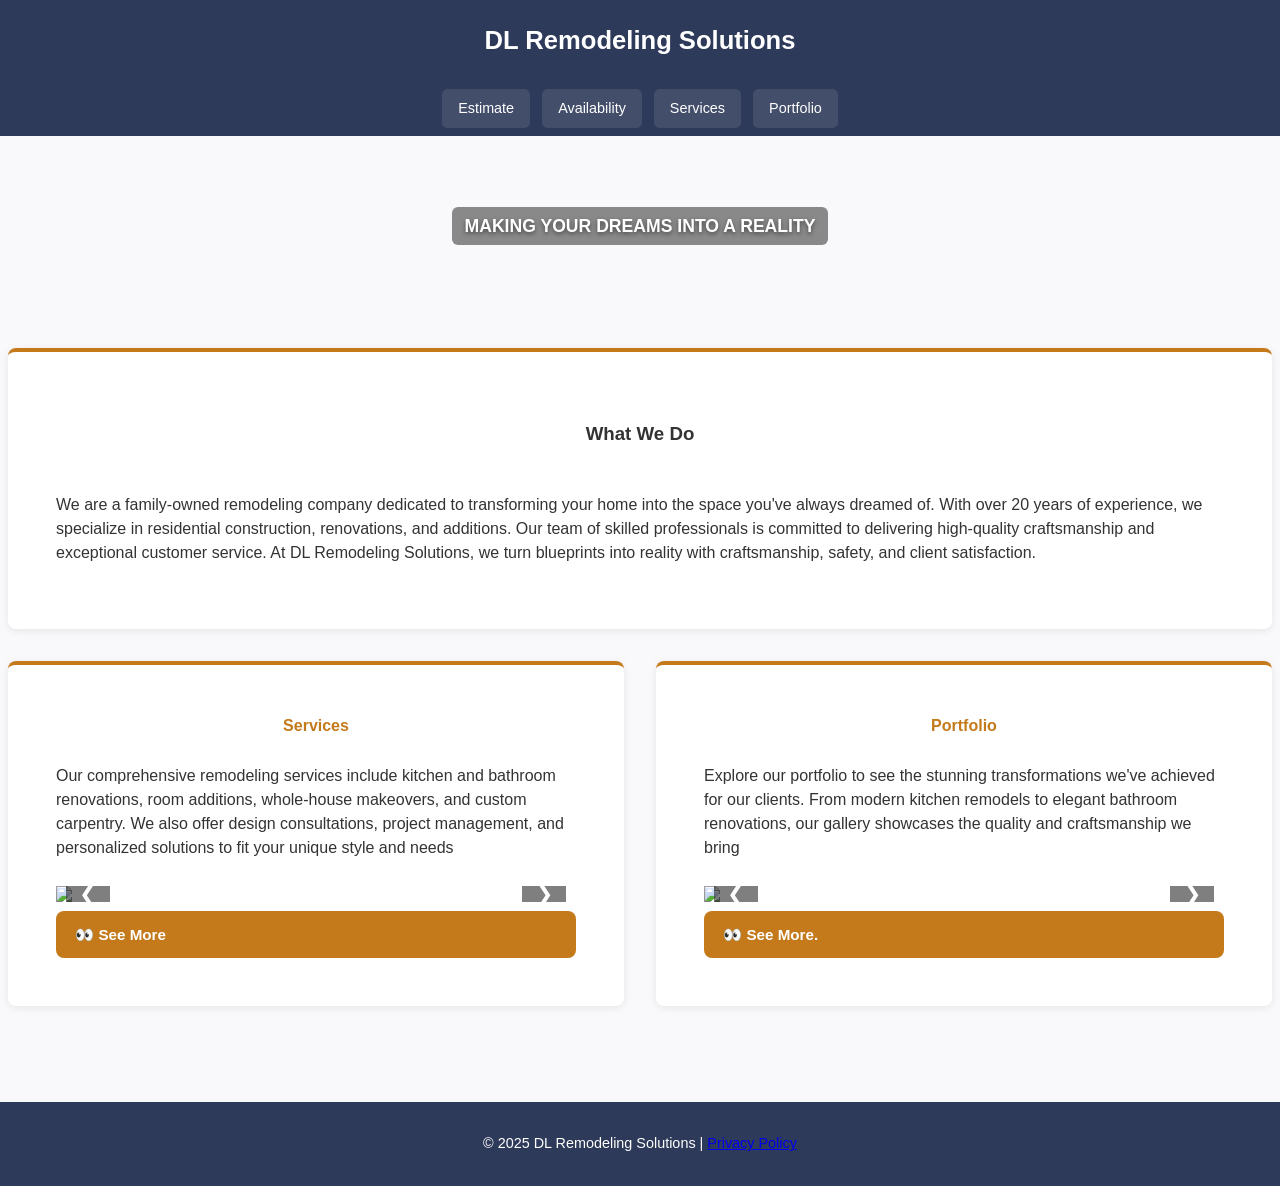
==== index.html @ 61c64d5d "Rename to lowercase index.html" ====
<!DOCTYPE html>
<html lang="en">

<head>
<meta charset="UTF-8">
<meta name="viewport" content="width=device-width, initial-scale=1.0">
<title>DL Remodeling Solutions</title>
<link rel="stylesheet" href="Stylesheet.css">
</head>
<div id="intro">
  <svg viewBox="0 0 200 200" class="house-svg">
    
    <!-- Blueprint lines -->
    <path class="line" d="M20 120 L100 50 L180 120" />
    <path class="line" d="M40 120 V170 H160 V120" />
    <rect class="line" x="80" y="140" width="40" height="30" />

    <!-- Filled house (hidden at first) -->
    <g class="house-fill">
      <polygon points="20,120 100,50 180,120" />
      <rect x="40" y="120" width="120" height="50" />
      <rect x="85" y="140" width="30" height="30" />
    </g>
    </svg>
  <h1 class="intro-text">DL Remodeling Solutions</h1>
  </svg>
</div>
<body>
<header>
<h1>DL Remodeling Solutions</h1>
</header>

<nav class="hero-nav">
<a href="Estimate.html">Estimate</a>
<a href="Availability.html">Availability</a>
<a href="Services.html">Services</a>
<a href="Portfolio.html">Portfolio</a>
<!--<a href="template 3.html">Template 3</a>
<a href="template 4.html">Template 4</a>
<a href="template 5.html">Template 5</a> -->
</nav>

<section class="hero">
<h2>MAKING YOUR DREAMS INTO A REALITY</h2>
</section>

<main>

<div class="whatwedo">

<article class="card">

<h3>What We Do</h3>

<p>
We are a family-owned remodeling company dedicated to transforming your home into the space you've always dreamed of.
With over 20 years of experience, we specialize in residential construction, renovations, and additions.
Our team of skilled professionals is committed to delivering high-quality craftsmanship and exceptional customer service.
At DL Remodeling Solutions, we turn blueprints into reality with craftsmanship, safety, and client satisfaction.
</p>

</article>

</div>

<div class="services" role="list">

<article class="card" role="listitem">

<h4>Services</h4>

<p>
Our comprehensive remodeling services include kitchen and bathroom renovations, room additions, whole-house makeovers, and custom carpentry.
We also offer design consultations, project management, and personalized solutions to fit your unique style and needs
</p>

<div class="slider">

<div class="slides">

<img src="https://i.etsystatic.com/8520095/r/il/9abeb6/943018642/il_1588xN.943018642_e6nv.jpg" class="slide">

<img src="https://i.pinimg.com/originals/f0/91/8f/f0918f37ec39e85400f1d2dc27b97a3e.png" class="slide">

<img src="https://i.pinimg.com/736x/af/eb/a3/afeba3a638cf271ce06d4eb5a8909ee6.jpg" class="slide">
</div>

<button class="prev">&#10094;</button>
<button class="next">&#10095;</button>

</div>
<a href="Services.html" class="SeeMore-btn">
👀 See More    
</a>
</article>

<!--<article class="card" role="listitem">
<h4>Contact Us</h4>
<p style="text-align:center">
<strong>Phone:</strong> (229) 317-2539
</p>

<p>
Have questions? We’d love to hear from you. 
Please fill out the form below with your name, contact information, and the best time and way to reach you. 
If you would like a free personal estimate, click the calculator below.
</p>

<form action="https://formsubmit.co/mybeautufulblackrose@gmail.com" method="POST">

<input type="text" name="name" placeholder="Your Name" required>

<input type="tel" name="phone" placeholder="Your Phone Number" required>

<textarea name="message" placeholder="Your Question" rows="4" required></textarea>

<button type="submit">Send Message</button>

</form>

<a href="Estimate.html" class="SeeMore-btn">
🧮 Free Estimate Calculator
</a>
</article>
<article class="card" role="listitem">

<h4>Locations We Serve</h4>

<ul>

<li>Moultrie</li>
<li>Tifton</li>
<li>Albany</li>
<li>Valdosta</li>
<li>Thomasville</li>
<li>Camilla</li>

</ul>

<h4>Main Location</h4>

<iframe
src="https://www.google.com/maps?q=Moultrie,Georgia&output=embed"
width="100%"
height="250"
style="border:0;border-radius:8px;"
loading="lazy">
</iframe>

<a href="https://www.google.com/maps/dir/?api=1&destination=Moultrie,Georgia" target="_blank" class="SeeMore-btn">
Get Directions
</a>
</article> -->
<article class="card" role="listitem">

<h4>Portfolio</h4>

<p>
Explore our portfolio to see the stunning transformations we've achieved for our clients.
From modern kitchen remodels to elegant bathroom renovations, our gallery showcases the quality and craftsmanship we bring
</p>

<div class="slider">

<div class="slides">

<img src="https://i.etsystatic.com/8520095/r/il/9abeb6/943018642/il_1588xN.943018642_e6nv.jpg" class="slide">

<img src="https://i.pinimg.com/originals/f0/91/8f/f0918f37ec39e85400f1d2dc27b97a3e.png" class="slide">

<img src="https://i.pinimg.com/736x/af/eb/a3/afeba3a638cf271ce06d4eb5a8909ee6.jpg" class="slide">

</div>

<button class="prev">&#10094;</button>
<button class="next">&#10095;</button>
</div>

<a href="Portfolio.html" class="SeeMore-btn">
👀 See More.
</a>

</article>

</div>

</main>


<footer>

<p>
© 2025 DL Remodeling Solutions | <a href="#">Privacy Policy</a>
</p>

</footer>

<script src="animations.js"></script>
</div>
</body>
</html>
---- Stylesheet.css ----
/* =============================== 
   ROOT VARIABLES (SITE COLORS + SETTINGS)
   =============================== */

/* :root = global variables you can reuse anywhere */
:root{
  --nav-bg:#2e3a59;        /* nav bar background */
  --header-bg:#2e3a59;     /* header + footer color */
  --accent:#c47a1b;        /* main highlight color (buttons, borders) */
  --page-bg:#f9f9fb;       /* page background */
  --text:#333;             /* default text color */
  --card-width:340px;      /* standard card size */
  --gap:1rem;              /* spacing between elements */
}


/* ===============================
   GLOBAL RESET / BASIC SETTINGS
   =============================== */

/* applies to EVERYTHING */
*{
  box-sizing:border-box; /* keeps padding inside width (VERY IMPORTANT) */
  transition: all 0.1s ease; /* smooth animations for hover, etc */
}


/* ===============================
   INTRO SCREEN (BLUEPRINT ANIMATION)
   =============================== */

/* full screen intro overlay */
#intro {
  position: fixed;   /* stays on screen */
  top: 0;
  left: 0;
  width: 100%;
  height: 100vh;     /* full screen height */
  background: #0d3b66; /* blueprint blue */
  display: flex;
  justify-content: center;
  align-items: center;
  z-index: 9999;     /* sits above EVERYTHING */
}

/* text that appears after house builds */
.intro-text {
  margin-top: 1rem;
  color: white;
  font-size: 1.8rem;
  font-weight: 700;
  letter-spacing: 2px;

  opacity: 0; /* hidden at first */
  transform: translateY(20px); /* starts slightly down */

  animation: textReveal 1s ease forwards;
  animation-delay: 1.0s; /* shows AFTER animation starts */
}

/* animation for text fade + slide up */
@keyframes textReveal {
  to {
    opacity: 1;
    transform: translateY(0);
  }
}

/* SVG house size */
.house-svg {
  width: 200px;
  height: 200px;
}

/* blueprint line drawing effect */
.line {
  fill: none;
  stroke: white;
  stroke-width: 2;

  /* trick to "draw" lines */
  stroke-dasharray: 400;
  stroke-dashoffset: 400;

  animation: draw 2s ease forwards;
}

/* line drawing animation */
@keyframes draw {
  to {
    stroke-dashoffset: 0; /* reveals the line */
  }
}

/* real house (hidden first) */
.house-fill {
  opacity: 0;
  fill: #f4a261; /* house color */

  animation: showHouse 1s ease forwards;
  animation-delay: 2s; /* appears AFTER lines finish */
}

/* show the house */
@keyframes showHouse {
  to {
    opacity: 1;
  }
}

/* fade out intro screen */
#intro.fade-out {
  animation: fadeOut 1s ease forwards;
  animation-delay: 3s;
}

/* fade animation */
@keyframes fadeOut {
  to {
    opacity: 0;
    visibility: hidden; /* removes it */
  }
}

/* allows scrolling AFTER intro finishes */
body.loaded {
  overflow: auto;
}


/* ===============================
   BODY (MAIN PAGE SETUP)
   =============================== */

body{
  margin:0; /* remove default spacing */
  font-family:'Segoe UI',sans-serif;
  background-color:var(--page-bg);
  color:var(--text);
  line-height:1.6;

  display:flex;
  flex-direction:column; /* stack everything vertically */
  min-height:100vh; /* full screen height */
}


/* ===============================
   HEADER (TOP TITLE BAR)
   =============================== */

header{
  background:var(--header-bg);
  color:white;
  text-align:center;
  padding:1.25rem 1rem;
}

header h1{
  margin:0;
  font-size:1.6rem;
}


/* ===============================
   NAVIGATION BAR (LINKS)
   =============================== */

.hero-nav{
  display:flex; /* puts links in a row */
  justify-content:center;
  gap:.75rem;
  padding: 0.5rem;
  background:var(--nav-bg);
}

/* nav links */
.hero-nav a{
  color:white;
  text-decoration:none;
  padding:.5rem 1rem;
  border-radius:.35rem;
  font-size:.9rem;

  background: rgba(255,255,255,0.1);
  transition: 0.3s;
}

/* hover effect */
.hero-nav a:hover{
  background:rgba(255,255,255,0.25);
}


/* ===============================
   HERO (BIG IMAGE BANNER)
   =============================== */

.hero{
  position:relative;

  /* background image */
  background:url("https://images.unsplash.com/photo-1565373671233-564ed7aeca45?auto=format&fit=crop&w=1400&q=60")
  center/cover no-repeat;

  height:180px;

  display:flex;
  justify-content:center;
  align-items:center;

  color:white;

  /* helps text readability */
  text-shadow:0 2px 4px rgba(0,0,0,.5);
}

/* overlay (currently invisible but useful later) */
.hero::before{
  content:"";
  position:absolute;
  inset:0;
  background:rgba(0,0,0,0);
}

/* hero text */
.hero h2{
  margin:0;
  padding:.3rem .8rem;
  background:rgba(0,0,0,.45);
  border-radius:6px;
  font-size:1.1rem;
  position:relative;
}


/* ===============================
   MAIN CONTENT AREA
   =============================== */

main{
  flex:1; /* fills space between header + footer */
  padding:2rem .5rem;
  max-width:1600px;
  margin:auto; /* center content */
}


/* ===============================
   SERVICES (CARD LAYOUT)
   =============================== */

.services{
  display:flex;
  justify-content:center;
  gap:2rem;
  margin-top:2rem;
  flex-wrap:wrap; /* wraps on smaller screens */
}


/* ===============================
   CARD (MAIN BOX COMPONENT)
   =============================== */

.card{
  background:white;
  border-radius:8px;
  border-top:4px solid var(--accent);

  box-shadow:0 2px 8px rgba(0,0,0,.08);
  padding:3rem;

  flex:1;
  min-width:268px;

  display:flex;
  flex-direction:column;
  gap:.6rem;

  transition:.25s;
}

/* hover lift effect */
.card:hover{
  transform:translateY(-5px);
  box-shadow:0 6px 18px rgba(0,0,0,.12);
}

.card p{
  line-height:1.5rem;
}

.card h3{
  text-align:center;
}

.card h4{
  margin:0;
  text-align:center;
  color:var(--accent);
}

/* inputs inside cards */
.card input,
.card textarea{
  width:100%;
}

.card textarea{
  resize:none;
}


/* ===============================
   BUTTON
   =============================== */

.SeeMore-btn{
  display:inline-block;
  margin-top:auto;

  padding:.7rem 1.2rem;
  background:var(--accent);
  color:white;

  text-decoration:none;
  border-radius:8px;

  font-weight:600;
  font-size:.95rem;
  transition:.3s;
}

/* hover animation */
.SeeMore-btn:hover{
  background:#a86514;
  transform:scale(1.05);
}


/* ===============================
   IMAGE SLIDER
   =============================== */

.slider{
  position:relative;
  overflow:hidden; /* hides extra images */
}

/* track that moves */
.slides{
  display:flex;
  transition:transform .5s ease;
  width:100%;
}

/* each image */
.slide{
  flex-shrink:0;
  width:100%;
  max-height:220px;
  object-fit:contain;
  margin:auto;
}


/* ===============================
   SLIDER BUTTONS
   =============================== */

.prev,
.next{
  position:absolute;
  top:50%;
  transform:translateY(-50%);

  background:rgba(0,0,0,.5);
  color:white;

  border:none;
  font-size:22px;
  padding:.4rem .8rem;

  cursor:pointer;
  border-radius:4px;
}

.prev{ left:10px; }
.next{ right:10px; }


/* ===============================
   FOOTER
   =============================== */

footer{
  background:var(--header-bg);
  color:white;
  text-align:center;

  padding:1rem;
  font-size:.9rem;
  margin-top:4rem;
}


/* ===============================
   MOBILE (RESPONSIVE DESIGN)
   =============================== */

@media (max-width:760px){

  /* stack cards instead of side-by-side */
  .services{
    flex-direction:column;
    align-items:center;
  }

  .card{
    width:90%;
  }

}


/* ===============================
   PROJECT / GALLERY
   =============================== */

/* project type layout */
.projectType{
  display:flex;
  justify-content:center;
  gap:2rem;
  margin-top:2rem;
  flex-wrap:wrap;
}

/* image grid */
.gallery{
  display:grid;
  grid-template-columns:repeat(2,1fr);
  gap:10px;
  margin-top:10px;
}

.gallery img{
  width:100%;
  border-radius:6px;
  height:150px;
  object-fit:cover;
}

/* slider container */
#projectGallery{
  margin-top:1rem;
  max-width:400px;
}

/* slider images */
#projectGallery .slide{
  width:100%;
  height:220px;
  object-fit:cover;
}
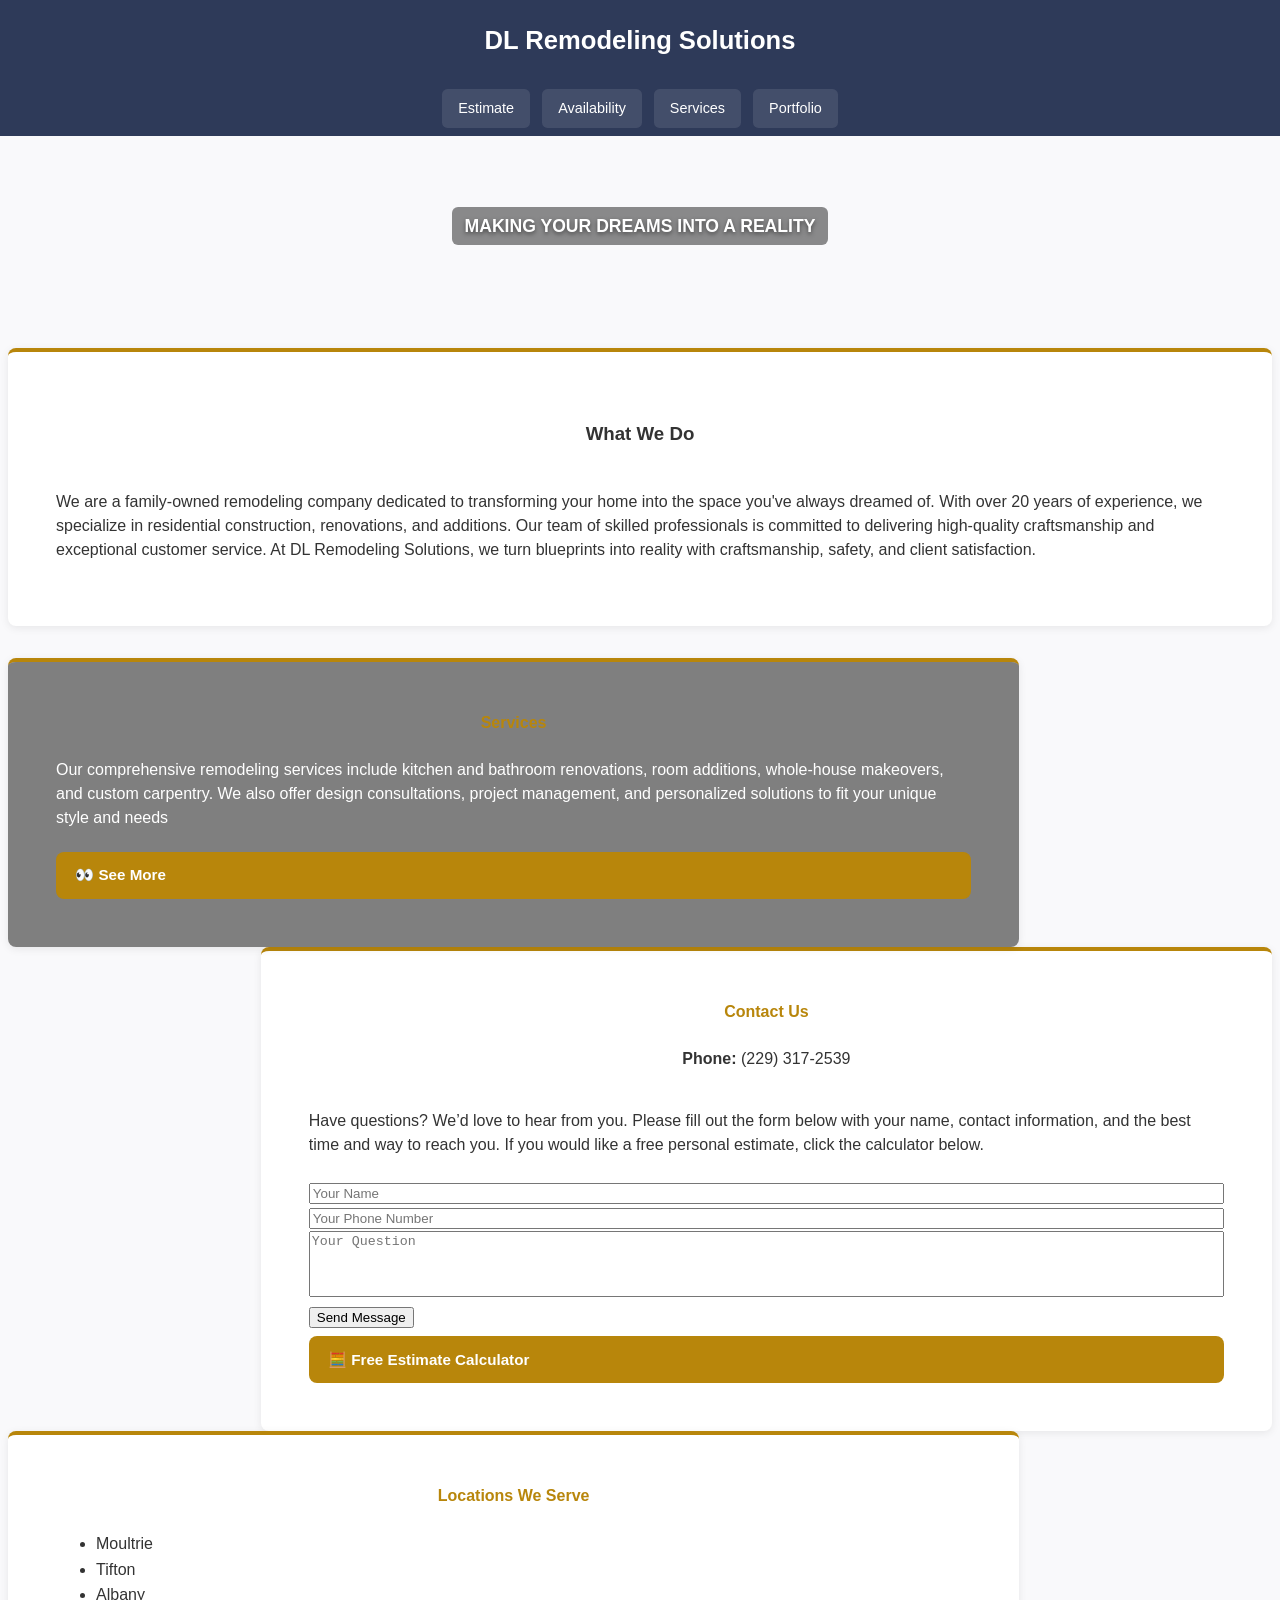
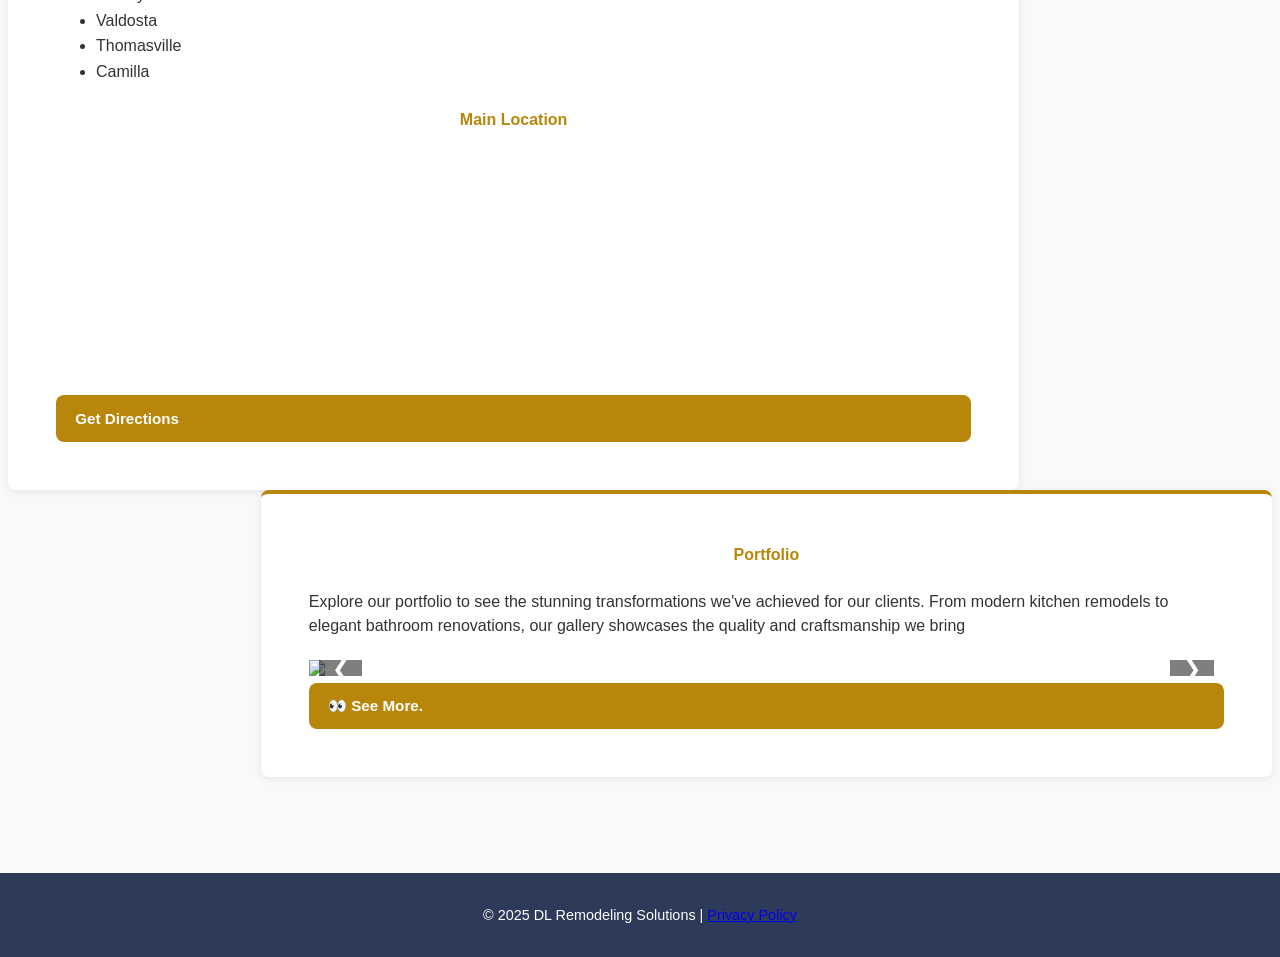
==== commit 0c0a9f9f: "homepage layout" ====
--- a/index.html
+++ b/index.html
@@ -7,15 +7,15 @@
 <title>DL Remodeling Solutions</title>
 <link rel="stylesheet" href="Stylesheet.css">
 </head>
-<div id="intro">
+<!--<div id="intro">
   <svg viewBox="0 0 200 200" class="house-svg">
     
-    <!-- Blueprint lines -->
+    <-- Blueprint lines --
     <path class="line" d="M20 120 L100 50 L180 120" />
     <path class="line" d="M40 120 V170 H160 V120" />
     <rect class="line" x="80" y="140" width="40" height="30" />
 
-    <!-- Filled house (hidden at first) -->
+    <-- Filled house (hidden at first) --
     <g class="house-fill">
       <polygon points="20,120 100,50 180,120" />
       <rect x="40" y="120" width="120" height="50" />
@@ -24,7 +24,7 @@
     </svg>
   <h1 class="intro-text">DL Remodeling Solutions</h1>
   </svg>
-</div>
+</div>-->
 <body>
 <header>
 <h1>DL Remodeling Solutions</h1>
@@ -43,102 +43,68 @@
 <section class="hero">
 <h2>MAKING YOUR DREAMS INTO A REALITY</h2>
 </section>
-
 <main>
-
 <div class="whatwedo">
-
 <article class="card">
-
 <h3>What We Do</h3>
-
 <p>
 We are a family-owned remodeling company dedicated to transforming your home into the space you've always dreamed of.
 With over 20 years of experience, we specialize in residential construction, renovations, and additions.
 Our team of skilled professionals is committed to delivering high-quality craftsmanship and exceptional customer service.
 At DL Remodeling Solutions, we turn blueprints into reality with craftsmanship, safety, and client satisfaction.
 </p>
-
 </article>
-
 </div>
 
 <div class="services" role="list">
-
-<article class="card" role="listitem">
-
+<article class="card services-card" role="listitem">
 <h4>Services</h4>
-
 <p>
 Our comprehensive remodeling services include kitchen and bathroom renovations, room additions, whole-house makeovers, and custom carpentry.
 We also offer design consultations, project management, and personalized solutions to fit your unique style and needs
 </p>
 
-<div class="slider">
-
-<div class="slides">
-
-<img src="https://i.etsystatic.com/8520095/r/il/9abeb6/943018642/il_1588xN.943018642_e6nv.jpg" class="slide">
-
-<img src="https://i.pinimg.com/originals/f0/91/8f/f0918f37ec39e85400f1d2dc27b97a3e.png" class="slide">
-
-<img src="https://i.pinimg.com/736x/af/eb/a3/afeba3a638cf271ce06d4eb5a8909ee6.jpg" class="slide">
-</div>
-
-<button class="prev">&#10094;</button>
-<button class="next">&#10095;</button>
-
-</div>
 <a href="Services.html" class="SeeMore-btn">
 👀 See More    
 </a>
 </article>
+</div>
 
-<!--<article class="card" role="listitem">
+<div class="contact" role="list">
+<article class="card contact-card" role="listitem">
 <h4>Contact Us</h4>
 <p style="text-align:center">
 <strong>Phone:</strong> (229) 317-2539
 </p>
-
 <p>
 Have questions? We’d love to hear from you. 
 Please fill out the form below with your name, contact information, and the best time and way to reach you. 
 If you would like a free personal estimate, click the calculator below.
 </p>
-
 <form action="https://formsubmit.co/mybeautufulblackrose@gmail.com" method="POST">
-
 <input type="text" name="name" placeholder="Your Name" required>
-
 <input type="tel" name="phone" placeholder="Your Phone Number" required>
-
 <textarea name="message" placeholder="Your Question" rows="4" required></textarea>
-
 <button type="submit">Send Message</button>
-
 </form>
-
 <a href="Estimate.html" class="SeeMore-btn">
 🧮 Free Estimate Calculator
 </a>
 </article>
-<article class="card" role="listitem">
+</div>
 
+<div class="location" role="list">
+<article class="card location-card" role="listitem">
 <h4>Locations We Serve</h4>
-
 <ul>
-
 <li>Moultrie</li>
 <li>Tifton</li>
 <li>Albany</li>
 <li>Valdosta</li>
 <li>Thomasville</li>
 <li>Camilla</li>
-
 </ul>
-
 <h4>Main Location</h4>
-
 <iframe
 src="https://www.google.com/maps?q=Moultrie,Georgia&output=embed"
 width="100%"
@@ -146,55 +112,40 @@
 style="border:0;border-radius:8px;"
 loading="lazy">
 </iframe>
-
 <a href="https://www.google.com/maps/dir/?api=1&destination=Moultrie,Georgia" target="_blank" class="SeeMore-btn">
 Get Directions
 </a>
-</article> -->
-<article class="card" role="listitem">
+</article>
+</div>
 
+<div class ="portfolio" role="list">
+<article class="card portfolio-card" role="listitem">
 <h4>Portfolio</h4>
-
 <p>
 Explore our portfolio to see the stunning transformations we've achieved for our clients.
 From modern kitchen remodels to elegant bathroom renovations, our gallery showcases the quality and craftsmanship we bring
 </p>
-
 <div class="slider">
-
 <div class="slides">
-
 <img src="https://i.etsystatic.com/8520095/r/il/9abeb6/943018642/il_1588xN.943018642_e6nv.jpg" class="slide">
-
 <img src="https://i.pinimg.com/originals/f0/91/8f/f0918f37ec39e85400f1d2dc27b97a3e.png" class="slide">
-
 <img src="https://i.pinimg.com/736x/af/eb/a3/afeba3a638cf271ce06d4eb5a8909ee6.jpg" class="slide">
-
 </div>
-
 <button class="prev">&#10094;</button>
 <button class="next">&#10095;</button>
 </div>
-
 <a href="Portfolio.html" class="SeeMore-btn">
 👀 See More.
 </a>
-
 </article>
-
 </div>
 
 </main>
-
-
 <footer>
-
 <p>
 © 2025 DL Remodeling Solutions | <a href="#">Privacy Policy</a>
 </p>
-
 </footer>
-
 <script src="animations.js"></script>
 </div>
 </body>
--- a/Stylesheet.css
+++ b/Stylesheet.css
@@ -6,7 +6,7 @@
 :root{
   --nav-bg:#2e3a59;        /* nav bar background */
   --header-bg:#2e3a59;     /* header + footer color */
-  --accent:#c47a1b;        /* main highlight color (buttons, borders) */
+  --accent: darkgoldenrod;        /* main highlight color (buttons, borders) */
   --page-bg:#f9f9fb;       /* page background */
   --text:#333;             /* default text color */
   --card-width:340px;      /* standard card size */
@@ -245,20 +245,101 @@
   margin:auto; /* center content */
 }
 
-
-/* ===============================
-   SERVICES (CARD LAYOUT)
+/* ===============================
+   (CARD LAYOUT)
    =============================== */
 
 .services{
   display:flex;
   justify-content:center;
+  flex-direction:column;
   gap:2rem;
   margin-top:2rem;
   flex-wrap:wrap; /* wraps on smaller screens */
 }
-
-
+.services-card{
+  position: relative;
+  color: white;
+  overflow: hidden;
+  align-self:flex-start; /* pushes it to the LEFT */
+  width:80%; /* takes most of the row */
+}
+
+/* background images layer */
+.services-card::before{
+  content:"";
+  position:absolute;
+  inset:0;
+
+  background-size:cover;
+  background-position:center;
+
+  animation: bgSlide 15s infinite;
+  z-index:0;
+}
+
+/* dark overlay */
+.services-card::after{
+  content:"";
+  position:absolute;
+  inset:0;
+  background:rgba(0,0,0,0.5);
+  z-index:1;
+}
+
+/* keep text above */
+.services-card *{
+  position:relative;
+  z-index:2;
+}
+
+@keyframes bgSlide{
+  0%{
+    background-image:url("https://i.etsystatic.com/8520095/r/il/9abeb6/943018642/il_1588xN.943018642_e6nv.jpg");
+  }
+  33%{
+    background-image:url("https://i.pinimg.com/originals/f0/91/8f/f0918f37ec39e85400f1d2dc27b97a3e.png");
+  }
+  66%{
+    background-image:url("https://i.pinimg.com/736x/af/eb/a3/afeba3a638cf271ce06d4eb5a8909ee6.jpg");
+  }
+  100%{
+    background-image:url("https://i.etsystatic.com/8520095/r/il/9abeb6/943018642/il_1588xN.943018642_e6nv.jpg");
+  }
+}
+.contact{
+  display:flex;
+  flex-direction:column;
+  gap: 1.5rem;
+  flex-wrap: wrap;
+}
+
+/* Contact card (right aligned) */
+.contact-card{
+  align-self:flex-end; /* pushes it to the RIGHT */
+  width:80%; /* same width for balance */
+}
+
+.location{
+  display:flex;
+  flex-direction:column;
+  gap:.5rem;
+  flex-wrap: wrap;
+}
+.location-card{
+  align-self:flex-start; /* left aligned */
+  width:80%;
+}
+.portfolio{
+  display:flex;
+  flex-direction:column;
+  gap:1rem;
+  flex-wrap: wrap;
+}
+.portfolio-card{
+  align-self:flex-end; /* right aligned */
+  width:80%;
+}
 /* ===============================
    CARD (MAIN BOX COMPONENT)
    =============================== */
@@ -267,17 +348,13 @@
   background:white;
   border-radius:8px;
   border-top:4px solid var(--accent);
-
   box-shadow:0 2px 8px rgba(0,0,0,.08);
   padding:3rem;
-
-  flex:1;
+  flex: 1; /* allows cards to grow equally */
   min-width:268px;
-
-  display:flex;
-  flex-direction:column;
-  gap:.6rem;
-
+  display:flex;
+  flex-direction: column;
+  gap:.4rem;
   transition:.25s;
 }
 
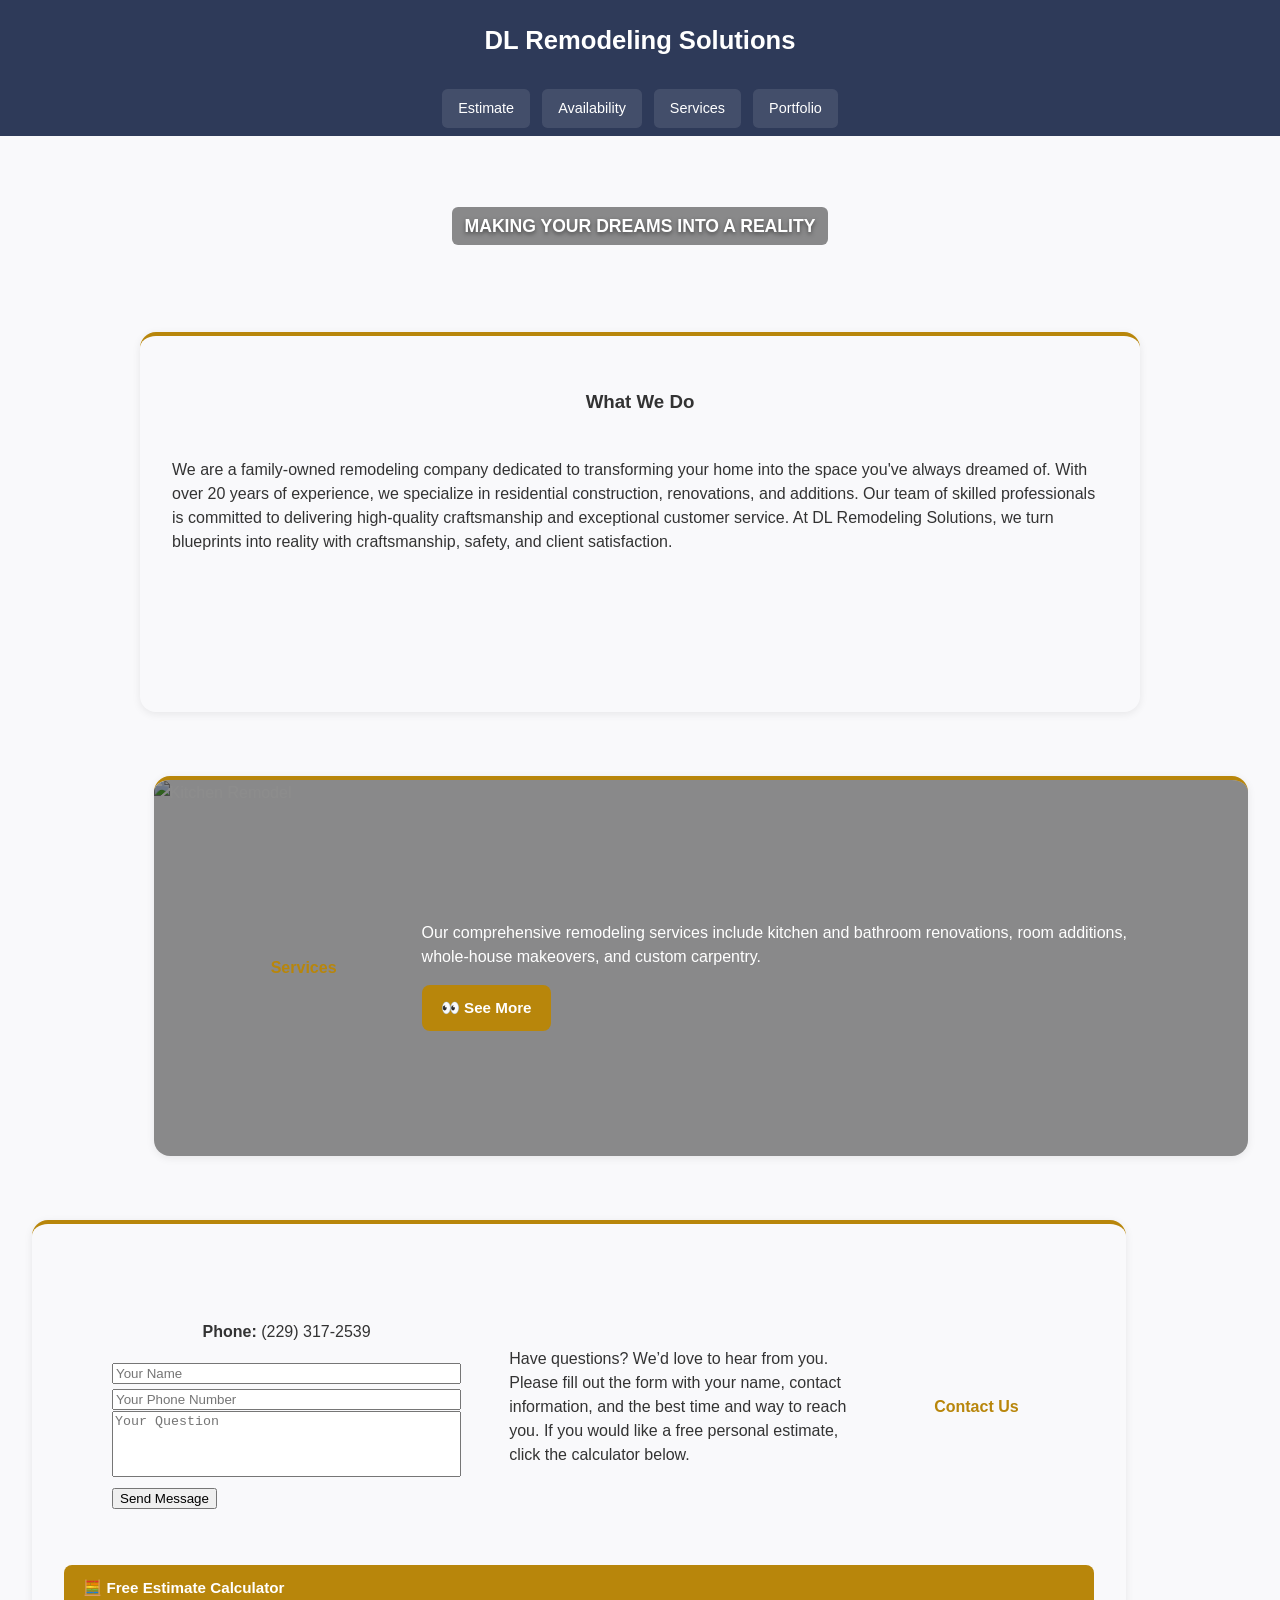
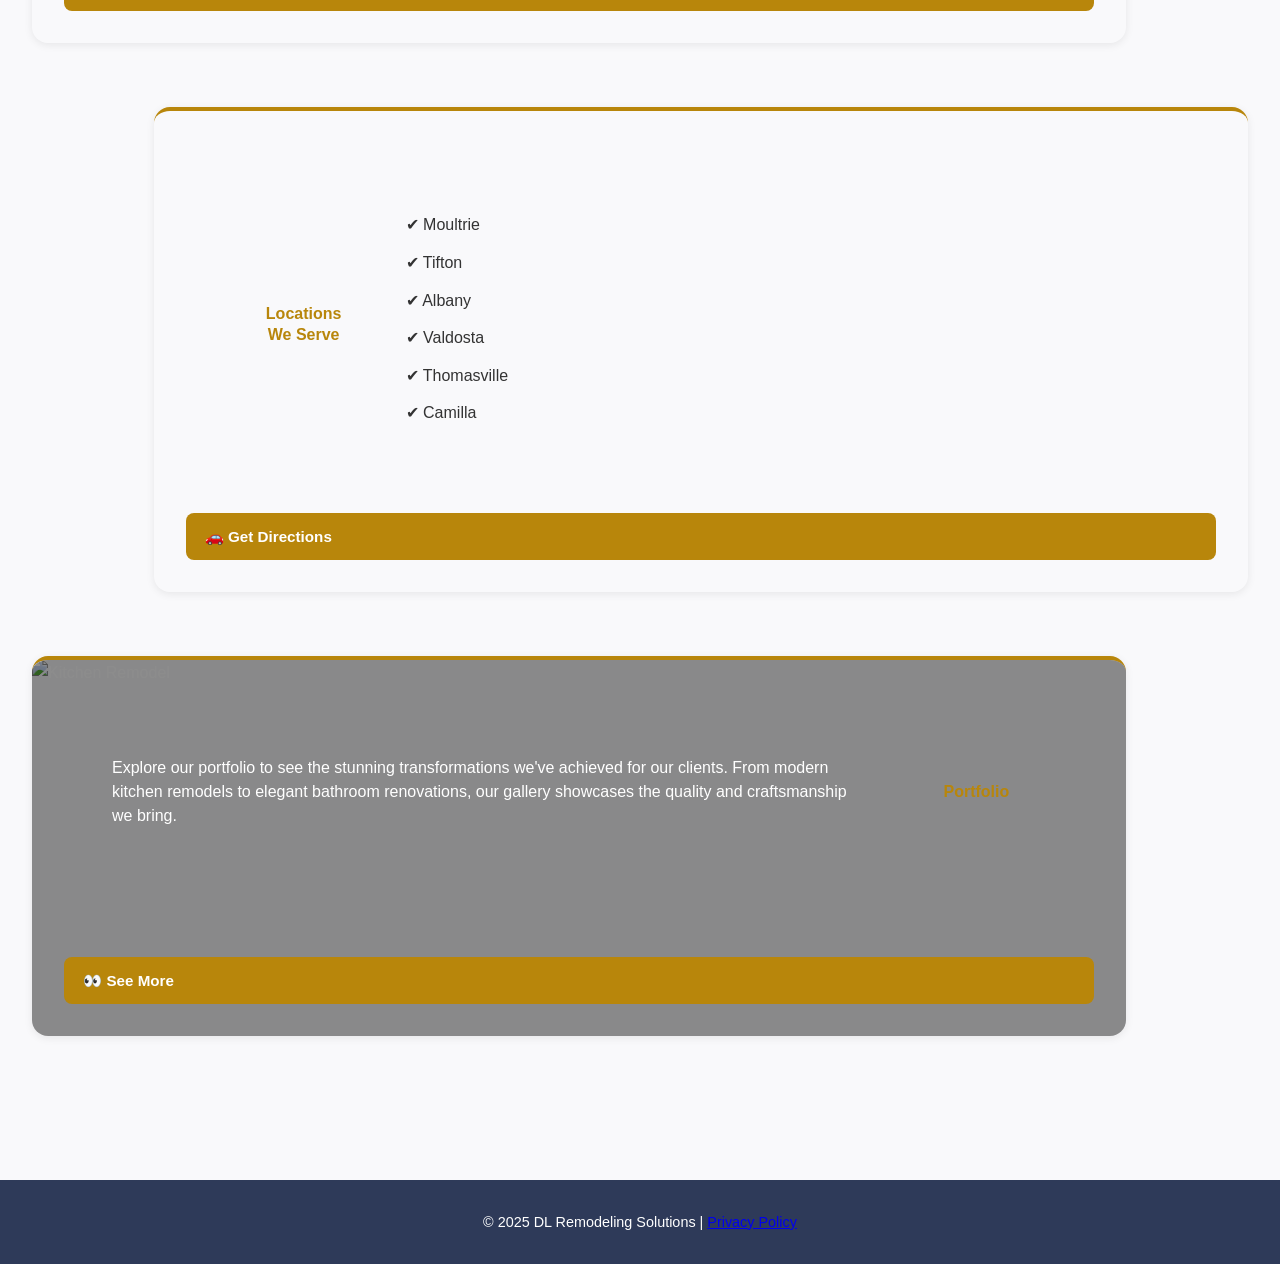
==== commit 502b9906: "design changes the slides and placemnet of cards" ====
--- a/index.html
+++ b/index.html
@@ -2,151 +2,177 @@
 <html lang="en">
 
 <head>
-<meta charset="UTF-8">
-<meta name="viewport" content="width=device-width, initial-scale=1.0">
-<title>DL Remodeling Solutions</title>
-<link rel="stylesheet" href="Stylesheet.css">
+  <meta charset="UTF-8">
+  <meta name="viewport" content="width=device-width, initial-scale=1.0">
+  <title>DL Remodeling Solutions</title>
+  <link rel="stylesheet" href="Stylesheet.css">
 </head>
-<!--<div id="intro">
+<div id="intro">
   <svg viewBox="0 0 200 200" class="house-svg">
-    
-    <-- Blueprint lines --
-    <path class="line" d="M20 120 L100 50 L180 120" />
+
+    <-- Blueprint lines -- <path class="line" d="M20 120 L100 50 L180 120" />
     <path class="line" d="M40 120 V170 H160 V120" />
     <rect class="line" x="80" y="140" width="40" height="30" />
 
-    <-- Filled house (hidden at first) --
     <g class="house-fill">
       <polygon points="20,120 100,50 180,120" />
       <rect x="40" y="120" width="120" height="50" />
       <rect x="85" y="140" width="30" height="30" />
     </g>
-    </svg>
+  </svg>
   <h1 class="intro-text">DL Remodeling Solutions</h1>
   </svg>
-</div>-->
+</div>
+
 <body>
-<header>
-<h1>DL Remodeling Solutions</h1>
-</header>
+  <header>
+    <h1>DL Remodeling Solutions</h1>
+  </header>
 
-<nav class="hero-nav">
-<a href="Estimate.html">Estimate</a>
-<a href="Availability.html">Availability</a>
-<a href="Services.html">Services</a>
-<a href="Portfolio.html">Portfolio</a>
-<!--<a href="template 3.html">Template 3</a>
+  <nav class="hero-nav">
+    <a href="Estimate.html">Estimate</a>
+    <a href="Availability.html">Availability</a>
+    <a href="Services.html">Services</a>
+    <a href="Portfolio.html">Portfolio</a>
+    <!--<a href="template 3.html">Template 3</a>
 <a href="template 4.html">Template 4</a>
 <a href="template 5.html">Template 5</a> -->
-</nav>
+  </nav>
 
-<section class="hero">
-<h2>MAKING YOUR DREAMS INTO A REALITY</h2>
-</section>
-<main>
-<div class="whatwedo">
-<article class="card">
-<h3>What We Do</h3>
-<p>
-We are a family-owned remodeling company dedicated to transforming your home into the space you've always dreamed of.
-With over 20 years of experience, we specialize in residential construction, renovations, and additions.
-Our team of skilled professionals is committed to delivering high-quality craftsmanship and exceptional customer service.
-At DL Remodeling Solutions, we turn blueprints into reality with craftsmanship, safety, and client satisfaction.
-</p>
-</article>
-</div>
+  <section class="hero">
+    <h2>MAKING YOUR DREAMS INTO A REALITY</h2>
+  </section>
+  <main>
+    <div class="whatwedo">
+      <article class="card">
+        <h3>What We Do</h3>
+        <p>
+          We are a family-owned remodeling company dedicated to transforming your home into the space you've always dreamed of.
+          With over 20 years of experience, we specialize in residential construction, renovations, and additions.
+          Our team of skilled professionals is committed to delivering high-quality craftsmanship and exceptional customer service.
+          At DL Remodeling Solutions, we turn blueprints into reality with craftsmanship, safety, and client satisfaction.
+        </p>
+      </article>
+    </div>
 
-<div class="services" role="list">
-<article class="card services-card" role="listitem">
-<h4>Services</h4>
-<p>
-Our comprehensive remodeling services include kitchen and bathroom renovations, room additions, whole-house makeovers, and custom carpentry.
-We also offer design consultations, project management, and personalized solutions to fit your unique style and needs
-</p>
+    <div class="services">
+      <article class="card services-card">
+        <div class="background-slideshow" data-speed="2000">
 
-<a href="Services.html" class="SeeMore-btn">
-👀 See More    
-</a>
-</article>
-</div>
+          <img class="bg-slide active" src="https://i.etsystatic.com/8520095/r/il/9abeb6/943018642/il_1588xN.943018642_e6nv.jpg" alt="Kitchen Remodel">
 
-<div class="contact" role="list">
-<article class="card contact-card" role="listitem">
-<h4>Contact Us</h4>
-<p style="text-align:center">
-<strong>Phone:</strong> (229) 317-2539
-</p>
-<p>
-Have questions? We’d love to hear from you. 
-Please fill out the form below with your name, contact information, and the best time and way to reach you. 
-If you would like a free personal estimate, click the calculator below.
-</p>
-<form action="https://formsubmit.co/mybeautufulblackrose@gmail.com" method="POST">
-<input type="text" name="name" placeholder="Your Name" required>
-<input type="tel" name="phone" placeholder="Your Phone Number" required>
-<textarea name="message" placeholder="Your Question" rows="4" required></textarea>
-<button type="submit">Send Message</button>
-</form>
-<a href="Estimate.html" class="SeeMore-btn">
-🧮 Free Estimate Calculator
-</a>
-</article>
-</div>
+          <img class="bg-slide" src="https://i.pinimg.com/originals/f0/91/8f/f0918f37ec39e85400f1d2dc27b97a3e.png" alt="Bathroom Remodel">
 
-<div class="location" role="list">
-<article class="card location-card" role="listitem">
-<h4>Locations We Serve</h4>
-<ul>
-<li>Moultrie</li>
-<li>Tifton</li>
-<li>Albany</li>
-<li>Valdosta</li>
-<li>Thomasville</li>
-<li>Camilla</li>
-</ul>
-<h4>Main Location</h4>
-<iframe
-src="https://www.google.com/maps?q=Moultrie,Georgia&output=embed"
-width="100%"
-height="250"
-style="border:0;border-radius:8px;"
-loading="lazy">
-</iframe>
-<a href="https://www.google.com/maps/dir/?api=1&destination=Moultrie,Georgia" target="_blank" class="SeeMore-btn">
-Get Directions
-</a>
-</article>
-</div>
+          <img class="bg-slide" src="https://i.pinimg.com/736x/af/eb/a3/afeba3a638cf271ce06d4eb5a8909ee6.jpg" alt="Home Addition">
+        </div>
 
-<div class ="portfolio" role="list">
-<article class="card portfolio-card" role="listitem">
-<h4>Portfolio</h4>
-<p>
-Explore our portfolio to see the stunning transformations we've achieved for our clients.
-From modern kitchen remodels to elegant bathroom renovations, our gallery showcases the quality and craftsmanship we bring
-</p>
-<div class="slider">
-<div class="slides">
-<img src="https://i.etsystatic.com/8520095/r/il/9abeb6/943018642/il_1588xN.943018642_e6nv.jpg" class="slide">
-<img src="https://i.pinimg.com/originals/f0/91/8f/f0918f37ec39e85400f1d2dc27b97a3e.png" class="slide">
-<img src="https://i.pinimg.com/736x/af/eb/a3/afeba3a638cf271ce06d4eb5a8909ee6.jpg" class="slide">
-</div>
-<button class="prev">&#10094;</button>
-<button class="next">&#10095;</button>
-</div>
-<a href="Portfolio.html" class="SeeMore-btn">
-👀 See More.
-</a>
-</article>
-</div>
+        <div class="services-content">
+          <h4 class="service-title">Services</h4>
+          <div class="services-paragraph">
+            <p>
+              Our comprehensive remodeling services include kitchen and bathroom
+              renovations, room additions, whole-house makeovers,
+              and custom carpentry.
+            </p>
+            <a href="Services.html" class="SeeMore-btn">
+              👀 See More
+            </a>
+          </div>
+        </div>
+      </article>
+    </div>
 
-</main>
-<footer>
-<p>
-© 2025 DL Remodeling Solutions | <a href="#">Privacy Policy</a>
-</p>
-</footer>
-<script src="animations.js"></script>
-</div>
+    <div class="contact">
+      <article class="card contact-card">
+        <div class="contact-content">
+          <div class="contact-form">
+            <p style="text-align:center">
+              <strong>Phone:</strong> (229) 317-2539
+            </p>
+            <form action="https://formsubmit.co/mybeautufulblackrose@gmail.com" method="POST">
+              <input type="text" name="name" placeholder="Your Name" required>
+              <input type="tel" name="phone" placeholder="Your Phone Number" required>
+              <textarea name="message" placeholder="Your Question" rows="4" required></textarea>
+              <button type="submit">Send Message</button>
+            </form>
+          </div>
+
+          <div class="services-paragraph">
+            <p>
+              Have questions? We’d love to hear from you.
+              Please fill out the form with your name, contact information, and the best time and way to reach you.
+              If you would like a free personal estimate, click the calculator below.
+            </p>
+          </div>
+
+          <h4 class="service-title">Contact Us</h4>
+        </div>
+        <a href="Estimate.html" class="SeeMore-btn">
+          🧮 Free Estimate Calculator
+        </a>
+      </article>
+    </div>
+
+    <div class="location">
+      <article class="card location-card">
+        <div class="location-content">
+          <h4 class="service-title">
+            Locations<br>We Serve
+          </h4>
+          <div class="city-list">
+            <ul>
+              <li>✔ Moultrie</li>
+              <li>✔ Tifton</li>
+              <li>✔ Albany</li>
+              <li>✔ Valdosta</li>
+              <li>✔ Thomasville</li>
+              <li>✔ Camilla</li>
+            </ul>
+          </div>
+          <div class="map-container">
+            <iframe src="https://www.google.com/maps?q=Moultrie,Georgia&output=embed" loading="lazy">
+            </iframe>
+          </div>
+
+        </div>
+        <a href="https://www.google.com/maps/dir/?api=1&destination=Moultrie,Georgia" class="SeeMore-btn">
+          🚗 Get Directions
+        </a>
+      </article>
+    </div>
+
+    <div class="portfolio">
+      <article class="card portfolio-card">
+        <div class="portfolio-content">
+          <div class="services-paragraph">
+            <p>
+              Explore our portfolio to see the stunning transformations
+              we've achieved for our clients.
+              From modern kitchen remodels to elegant bathroom renovations,
+              our gallery showcases the quality and craftsmanship we bring.
+            </p>
+          </div>
+          <h4 class="service-title">Portfolio</h4>
+        </div>
+        <a href="Portfolio.html" class="SeeMore-btn">
+          👀 See More
+        </a>
+        <div class="background-slideshow" data-speed="2000">
+          <img class="bg-slide active" src="https://i.etsystatic.com/8520095/r/il/9abeb6/943018642/il_1588xN.943018642_e6nv.jpg" alt="Kitchen Remodel">
+          <img class="bg-slide" src="https://i.pinimg.com/originals/f0/91/8f/f0918f37ec39e85400f1d2dc27b97a3e.png" alt="Bathroom Remodel">
+          <img class="bg-slide" src="https://i.pinimg.com/736x/af/eb/a3/afeba3a638cf271ce06d4eb5a8909ee6.jpg" alt="Home Addition">
+        </div>
+      </article>
+    </div>
+
+  </main>
+  <footer>
+    <p>
+      © 2025 DL Remodeling Solutions | <a href="#">Privacy Policy</a>
+    </p>
+  </footer>
+  <script src="animations.js"></script>
+  </div>
 </body>
+
 </html>
--- a/Stylesheet.css
+++ b/Stylesheet.css
@@ -3,27 +3,25 @@
    =============================== */
 
 /* :root = global variables you can reuse anywhere */
-:root{
-  --nav-bg:#2e3a59;        /* nav bar background */
-  --header-bg:#2e3a59;     /* header + footer color */
-  --accent: darkgoldenrod;        /* main highlight color (buttons, borders) */
-  --page-bg:#f9f9fb;       /* page background */
-  --text:#333;             /* default text color */
-  --card-width:340px;      /* standard card size */
-  --gap:1rem;              /* spacing between elements */
-}
-
+:root {
+  --nav-bg: #2e3a59; /* nav bar background */
+  --header-bg: #2e3a59; /* header + footer color */
+  --accent: darkgoldenrod; /* main highlight color (buttons, borders) */
+  --page-bg: #f9f9fb; /* page background */
+  --text: #333; /* default text color */
+  --card-width: 340px; /* standard card size */
+  --gap: 1rem; /* spacing between elements */
+}
 
 /* ===============================
    GLOBAL RESET / BASIC SETTINGS
    =============================== */
 
 /* applies to EVERYTHING */
-*{
-  box-sizing:border-box; /* keeps padding inside width (VERY IMPORTANT) */
+* {
+  box-sizing: border-box; /* keeps padding inside width (VERY IMPORTANT) */
   transition: all 0.1s ease; /* smooth animations for hover, etc */
 }
-
 
 /* ===============================
    INTRO SCREEN (BLUEPRINT ANIMATION)
@@ -31,16 +29,16 @@
 
 /* full screen intro overlay */
 #intro {
-  position: fixed;   /* stays on screen */
+  position: fixed; /* stays on screen */
   top: 0;
   left: 0;
   width: 100%;
-  height: 100vh;     /* full screen height */
+  height: 100vh; /* full screen height */
   background: #0d3b66; /* blueprint blue */
   display: flex;
   justify-content: center;
   align-items: center;
-  z-index: 9999;     /* sits above EVERYTHING */
+  z-index: 9999; /* sits above EVERYTHING */
 }
 
 /* text that appears after house builds */
@@ -55,7 +53,7 @@
   transform: translateY(20px); /* starts slightly down */
 
   animation: textReveal 1s ease forwards;
-  animation-delay: 1.0s; /* shows AFTER animation starts */
+  animation-delay: 1s; /* shows AFTER animation starts */
 }
 
 /* animation for text fade + slide up */
@@ -127,417 +125,547 @@
   overflow: auto;
 }
 
-
 /* ===============================
    BODY (MAIN PAGE SETUP)
    =============================== */
 
-body{
-  margin:0; /* remove default spacing */
-  font-family:'Segoe UI',sans-serif;
-  background-color:var(--page-bg);
-  color:var(--text);
-  line-height:1.6;
-
-  display:flex;
-  flex-direction:column; /* stack everything vertically */
-  min-height:100vh; /* full screen height */
-}
-
+body {
+  margin: 0; /* remove default spacing */
+  font-family: "Segoe UI", sans-serif;
+  background-color: var(--page-bg);
+  color: var(--text);
+  line-height: 1.6;
+
+  display: flex;
+  flex-direction: column; /* stack everything vertically */
+  min-height: 100vh; /* full screen height */
+}
 
 /* ===============================
    HEADER (TOP TITLE BAR)
    =============================== */
 
-header{
-  background:var(--header-bg);
-  color:white;
-  text-align:center;
-  padding:1.25rem 1rem;
-}
-
-header h1{
-  margin:0;
-  font-size:1.6rem;
-}
-
+header {
+  background: var(--header-bg);
+  color: white;
+  text-align: center;
+  padding: 1.25rem 1rem;
+}
+
+header h1 {
+  margin: 0;
+  font-size: 1.6rem;
+}
 
 /* ===============================
    NAVIGATION BAR (LINKS)
    =============================== */
 
-.hero-nav{
-  display:flex; /* puts links in a row */
-  justify-content:center;
-  gap:.75rem;
+.hero-nav {
+  display: flex; /* puts links in a row */
+  justify-content: center;
+  gap: 0.75rem;
   padding: 0.5rem;
-  background:var(--nav-bg);
+  background: var(--nav-bg);
 }
 
 /* nav links */
-.hero-nav a{
-  color:white;
-  text-decoration:none;
-  padding:.5rem 1rem;
-  border-radius:.35rem;
-  font-size:.9rem;
-
-  background: rgba(255,255,255,0.1);
+.hero-nav a {
+  color: white;
+  text-decoration: none;
+  padding: 0.5rem 1rem;
+  border-radius: 0.35rem;
+  font-size: 0.9rem;
+
+  background: rgba(255, 255, 255, 0.1);
   transition: 0.3s;
 }
 
 /* hover effect */
-.hero-nav a:hover{
-  background:rgba(255,255,255,0.25);
-}
-
+.hero-nav a:hover {
+  background: rgba(255, 255, 255, 0.25);
+}
 
 /* ===============================
    HERO (BIG IMAGE BANNER)
    =============================== */
 
-.hero{
-  position:relative;
+.hero {
+  position: relative;
 
   /* background image */
-  background:url("https://images.unsplash.com/photo-1565373671233-564ed7aeca45?auto=format&fit=crop&w=1400&q=60")
-  center/cover no-repeat;
-
-  height:180px;
-
-  display:flex;
-  justify-content:center;
-  align-items:center;
-
-  color:white;
+  background: url("https://images.unsplash.com/photo-1565373671233-564ed7aeca45?auto=format&fit=crop&w=1400&q=60")
+    center/cover no-repeat;
+
+  height: 180px;
+
+  display: flex;
+  justify-content: center;
+  align-items: center;
+
+  color: white;
 
   /* helps text readability */
-  text-shadow:0 2px 4px rgba(0,0,0,.5);
+  text-shadow: 0 2px 4px rgba(0, 0, 0, 0.5);
 }
 
 /* overlay (currently invisible but useful later) */
-.hero::before{
-  content:"";
-  position:absolute;
-  inset:0;
-  background:rgba(0,0,0,0);
+.hero::before {
+  content: "";
+  position: absolute;
+  inset: 0;
+  background: rgba(0, 0, 0, 0);
 }
 
 /* hero text */
-.hero h2{
-  margin:0;
-  padding:.3rem .8rem;
-  background:rgba(0,0,0,.45);
-  border-radius:6px;
-  font-size:1.1rem;
-  position:relative;
-}
-
+.hero h2 {
+  margin: 0;
+  padding: 0.3rem 0.8rem;
+  background: rgba(0, 0, 0, 0.45);
+  border-radius: 6px;
+  font-size: 1.1rem;
+  position: relative;
+}
 
 /* ===============================
    MAIN CONTENT AREA
    =============================== */
 
-main{
-  flex:1; /* fills space between header + footer */
-  padding:2rem .5rem;
-  max-width:1600px;
-  margin:auto; /* center content */
+main {
+  flex: 1; /* fills space between header + footer */
+  padding: 1rem 2rem;
+  max-width: 1600px;
+  margin: auto; /* center content */
 }
 
 /* ===============================
    (CARD LAYOUT)
    =============================== */
-
-.services{
-  display:flex;
-  justify-content:center;
-  flex-direction:column;
-  gap:2rem;
-  margin-top:2rem;
-  flex-wrap:wrap; /* wraps on smaller screens */
-}
-.services-card{
-  position: relative;
-  color: white;
+.whatwedo {
+  display: flex;
+  justify-content: center;
+  margin-bottom: 2rem;
+}
+
+.whatwedo .card {
+  max-width: 1000px;
+}
+
+.services {
+  /* Makes the paragraph and card sit next to each other */
+  display: flex;
+
+  /* Pushes everything toward the right side */
+  justify-content: flex-end;
+
+  /* Space between the paragraph and the card */
+  gap: 2rem;
+
+  /* Space above this section */
+  margin-top: 2rem;
+
+  /* Allows the layout to wrap on smaller screens */
+  flex-wrap: wrap;
+}
+
+/* The services card needs position:relative because the
+   animated background (::before) is positioned absolutely.
+   Without this, the background would be positioned relative
+   to the page instead of the card. */
+
+.services-card {
+  position: relative;
+
+  /* Makes text readable over the dark overlay */
+  color: white;
+
+  /* Keeps the slideshow inside the card */
   overflow: hidden;
-  align-self:flex-start; /* pushes it to the LEFT */
-  width:80%; /* takes most of the row */
-}
-
-/* background images layer */
-.services-card::before{
-  content:"";
-  position:absolute;
-  inset:0;
-
-  background-size:cover;
-  background-position:center;
-
-  animation: bgSlide 15s infinite;
-  z-index:0;
-}
-
-/* dark overlay */
-.services-card::after{
-  content:"";
-  position:absolute;
-  inset:0;
-  background:rgba(0,0,0,0.5);
-  z-index:1;
-}
-
-/* keep text above */
-.services-card *{
-  position:relative;
-  z-index:2;
-}
-
-@keyframes bgSlide{
-  0%{
-    background-image:url("https://i.etsystatic.com/8520095/r/il/9abeb6/943018642/il_1588xN.943018642_e6nv.jpg");
-  }
-  33%{
-    background-image:url("https://i.pinimg.com/originals/f0/91/8f/f0918f37ec39e85400f1d2dc27b97a3e.png");
-  }
-  66%{
-    background-image:url("https://i.pinimg.com/736x/af/eb/a3/afeba3a638cf271ce06d4eb5a8909ee6.jpg");
-  }
-  100%{
-    background-image:url("https://i.etsystatic.com/8520095/r/il/9abeb6/943018642/il_1588xN.943018642_e6nv.jpg");
-  }
-}
-.contact{
-  display:flex;
-  flex-direction:column;
+
+  /* Pushes the card to the right */
+  margin-left: auto;
+}
+
+/* Allows the paragraph to grow and fill available space */
+.services-paragraph {
+  flex: 1;
+}
+.service-title {
+  width: 140px;
+  text-align: center;
+  line-height: 1.3;
+
+  /* This centers the text beside the town list */
+  align-self: center;
+}
+.services-content {
+  display: flex;
+  align-items: center;
+  justify-content: space-between;
+  gap: 3rem;
+  height: 100%;
+}
+.services-card * {
+  position: relative;
+  z-index: 2;
+}
+.contact {
+  display: flex;
   gap: 1.5rem;
   flex-wrap: wrap;
 }
 
-/* Contact card (right aligned) */
-.contact-card{
-  align-self:flex-end; /* pushes it to the RIGHT */
-  width:80%; /* same width for balance */
-}
-
-.location{
-  display:flex;
-  flex-direction:column;
-  gap:.5rem;
+.contact-card {
+  margin-right: auto;
+}
+
+.contact-content {
+  display: flex;
+  align-items: center;
+  gap: 3rem;
+}
+
+.contact-form {
+  flex: 1;
+}
+
+.location {
+  display: flex;
+  justify-content: flex-end;
+  margin-bottom: 4rem;
+}
+.location-card {
+  width: 80%;
+  max-width: 1100px;
+}
+.location-content {
+  display: flex;
+  align-items: center;
+  gap: 2rem;
+}
+.city-list {
+  flex: 1;
+}
+.city-list ul {
+  list-style: none;
+  padding: 0;
+  margin: 0;
+}
+.city-list li {
+  margin-bottom: 12px;
+}
+.map-container {
+  flex: 2;
+}
+.map-container iframe {
+  width: 100%;
+  height: 260px;
+  border: none;
+  border-radius: 12px;
+}
+
+.portfolio {
+  display: flex;
+  justify-content: flex-start;
+  gap: 2rem;
+  margin-top: 2rem;
   flex-wrap: wrap;
 }
-.location-card{
-  align-self:flex-start; /* left aligned */
-  width:80%;
-}
-.portfolio{
-  display:flex;
-  flex-direction:column;
-  gap:1rem;
-  flex-wrap: wrap;
-}
-.portfolio-card{
-  align-self:flex-end; /* right aligned */
-  width:80%;
+
+.portfolio-content {
+  position: relative;
+  z-index: 2;
+
+  display: flex;
+  align-items: center;
+  justify-content: space-between;
+  gap: 3rem;
+
+  padding: 2rem;
+}
+.portfolio-card {
+  position: relative;
+  color: white;
+  overflow: hidden;
+}
+
+.whatwedo,
+.services,
+.contact,
+.portfolio {
+  margin-bottom: 4rem;
 }
 /* ===============================
    CARD (MAIN BOX COMPONENT)
    =============================== */
-
-.card{
-  background:white;
-  border-radius:8px;
-  border-top:4px solid var(--accent);
-  box-shadow:0 2px 8px rgba(0,0,0,.08);
-  padding:3rem;
-  flex: 1; /* allows cards to grow equally */
-  min-width:268px;
-  display:flex;
+/* ===============================
+   UNIVERSAL BACKGROUND SLIDESHOW
+   Works for EVERY card
+   =============================== */
+.background-slideshow {
+  position: absolute;
+  inset: 0;
+  overflow: hidden;
+  z-index: 0;
+}
+/* Every slideshow image fills the card */
+.bg-slide {
+  position: absolute;
+  inset: 0;
+  width: 100%;
+  height: 100%;
+  object-fit: cover;
+  opacity: 0;
+  transition: opacity 1.8s ease-in-out;
+  transform: scale(1);
+}
+/* Only one image is visible */
+.bg-slide.active {
+  opacity: 1;
+  animation: zoom 8s linear;
+}
+.services-card::after,
+.portfolio-card::after {
+  content: "";
+  position: absolute;
+  inset: 0;
+
+  background: rgba(0, 0, 0, 0.45);
+
+  z-index: 1;
+}
+/* ===============================
+   BACKGROUND STAYS BEHIND CONTENT
+   =============================== */
+
+.background-slideshow {
+  position: absolute;
+  inset: 0;
+  z-index: 0;
+}
+
+.services-content,
+.portfolio-content {
+  position: relative;
+  z-index: 2;
+}
+/* Slow zoom */
+@keyframes zoom {
+  from {
+    transform: scale(1);
+  }
+  to {
+    transform: scale(1.08);
+  }
+}
+.services-card,
+.contact-card,
+.location-card,
+.portfolio-card {
+  background: transparent;
+  padding: 0;
+}
+.services-content,
+.contact-content,
+.location-content,
+.portfolio-content {
+  padding: 3rem;
+}
+.card {
+  border-radius: 16px;
+  border-top: 4px solid var(--accent);
+  box-shadow: 0 2px 8px rgba(0, 0, 0, 0.08);
+
+  width: 90%;
+  max-width: 1400px;
+  min-height: 380px;
+  padding: 2rem;
+
+  display: flex;
   flex-direction: column;
-  gap:.4rem;
-  transition:.25s;
+  gap: 0.4rem;
+  transition: 0.25s;
 }
 
 /* hover lift effect */
-.card:hover{
-  transform:translateY(-5px);
-  box-shadow:0 6px 18px rgba(0,0,0,.12);
-}
-
-.card p{
-  line-height:1.5rem;
-}
-
-.card h3{
-  text-align:center;
-}
-
-.card h4{
-  margin:0;
-  text-align:center;
-  color:var(--accent);
+.card:hover {
+  transform: translateY(-10px) scale(1.02);
+  box-shadow: 0 6px 18px rgba(0, 0, 0, 0.12);
+}
+
+.card p {
+  line-height: 1.5rem;
+}
+
+.card h3 {
+  text-align: center;
+}
+
+.card h4 {
+  margin: 0;
+  text-align: center;
+  color: var(--accent);
 }
 
 /* inputs inside cards */
 .card input,
-.card textarea{
-  width:100%;
-}
-
-.card textarea{
-  resize:none;
-}
-
+.card textarea {
+  width: 100%;
+}
+
+.card textarea {
+  resize: none;
+}
 
 /* ===============================
    BUTTON
    =============================== */
 
-.SeeMore-btn{
-  display:inline-block;
-  margin-top:auto;
-
-  padding:.7rem 1.2rem;
-  background:var(--accent);
-  color:white;
-
-  text-decoration:none;
-  border-radius:8px;
-
-  font-weight:600;
-  font-size:.95rem;
-  transition:.3s;
+.SeeMore-btn {
+  position: relative;
+  z-index: 3;
+
+  display: inline-block;
+  margin-top: auto;
+
+  padding: 0.7rem 1.2rem;
+  background: var(--accent);
+  color: white;
+
+  text-decoration: none;
+  border-radius: 8px;
+
+  font-weight: 600;
+  font-size: 0.95rem;
+  transition: 0.3s;
 }
 
 /* hover animation */
-.SeeMore-btn:hover{
-  background:#a86514;
-  transform:scale(1.05);
-}
-
+.SeeMore-btn:hover {
+  background: #a86514;
+  transform: scale(1.05);
+}
 
 /* ===============================
    IMAGE SLIDER
    =============================== */
 
-.slider{
-  position:relative;
-  overflow:hidden; /* hides extra images */
+.slider {
+  position: relative;
+  overflow: hidden; /* hides extra images */
 }
 
 /* track that moves */
-.slides{
-  display:flex;
-  transition:transform .5s ease;
-  width:100%;
+.slides {
+  display: flex;
+  transition: transform 0.5s ease;
+  width: 100%;
 }
 
 /* each image */
-.slide{
-  flex-shrink:0;
-  width:100%;
-  max-height:220px;
-  object-fit:contain;
-  margin:auto;
-}
-
+.slide {
+  flex-shrink: 0;
+  width: 100%;
+  max-height: 220px;
+  object-fit: contain;
+  margin: auto;
+}
 
 /* ===============================
    SLIDER BUTTONS
    =============================== */
 
 .prev,
-.next{
-  position:absolute;
-  top:50%;
-  transform:translateY(-50%);
-
-  background:rgba(0,0,0,.5);
-  color:white;
-
-  border:none;
-  font-size:22px;
-  padding:.4rem .8rem;
-
-  cursor:pointer;
-  border-radius:4px;
-}
-
-.prev{ left:10px; }
-.next{ right:10px; }
-
+.next {
+  position: absolute;
+  top: 50%;
+  transform: translateY(-50%);
+
+  background: rgba(0, 0, 0, 0.5);
+  color: white;
+
+  border: none;
+  font-size: 22px;
+  padding: 0.4rem 0.8rem;
+
+  cursor: pointer;
+  border-radius: 4px;
+}
+
+.prev {
+  left: 10px;
+}
+.next {
+  right: 10px;
+}
 
 /* ===============================
    FOOTER
    =============================== */
 
-footer{
-  background:var(--header-bg);
-  color:white;
-  text-align:center;
-
-  padding:1rem;
-  font-size:.9rem;
-  margin-top:4rem;
-}
-
+footer {
+  background: var(--header-bg);
+  color: white;
+  text-align: center;
+
+  padding: 1rem;
+  font-size: 0.9rem;
+  margin-top: 4rem;
+}
 
 /* ===============================
    MOBILE (RESPONSIVE DESIGN)
    =============================== */
 
-@media (max-width:760px){
-
+@media (max-width: 760px) {
   /* stack cards instead of side-by-side */
-  .services{
-    flex-direction:column;
-    align-items:center;
-  }
-
-  .card{
-    width:90%;
-  }
-
-}
-
+  .services {
+    flex-direction: column;
+    align-items: center;
+  }
+
+  .card {
+    width: 90%;
+  }
+}
 
 /* ===============================
    PROJECT / GALLERY
    =============================== */
 
 /* project type layout */
-.projectType{
-  display:flex;
-  justify-content:center;
-  gap:2rem;
-  margin-top:2rem;
-  flex-wrap:wrap;
+.projectType {
+  display: flex;
+  justify-content: center;
+  gap: 2rem;
+  margin-top: 2rem;
+  flex-wrap: wrap;
 }
 
 /* image grid */
-.gallery{
-  display:grid;
-  grid-template-columns:repeat(2,1fr);
-  gap:10px;
-  margin-top:10px;
-}
-
-.gallery img{
-  width:100%;
-  border-radius:6px;
-  height:150px;
-  object-fit:cover;
+.gallery {
+  display: grid;
+  grid-template-columns: repeat(2, 1fr);
+  gap: 10px;
+  margin-top: 10px;
+}
+
+.gallery img {
+  width: 100%;
+  border-radius: 6px;
+  height: 150px;
+  object-fit: cover;
 }
 
 /* slider container */
-#projectGallery{
-  margin-top:1rem;
-  max-width:400px;
+#projectGallery {
+  margin-top: 1rem;
+  max-width: 400px;
 }
 
 /* slider images */
-#projectGallery .slide{
-  width:100%;
-  height:220px;
-  object-fit:cover;
-}+#projectGallery .slide {
+  width: 100%;
+  height: 220px;
+  object-fit: cover;
+}
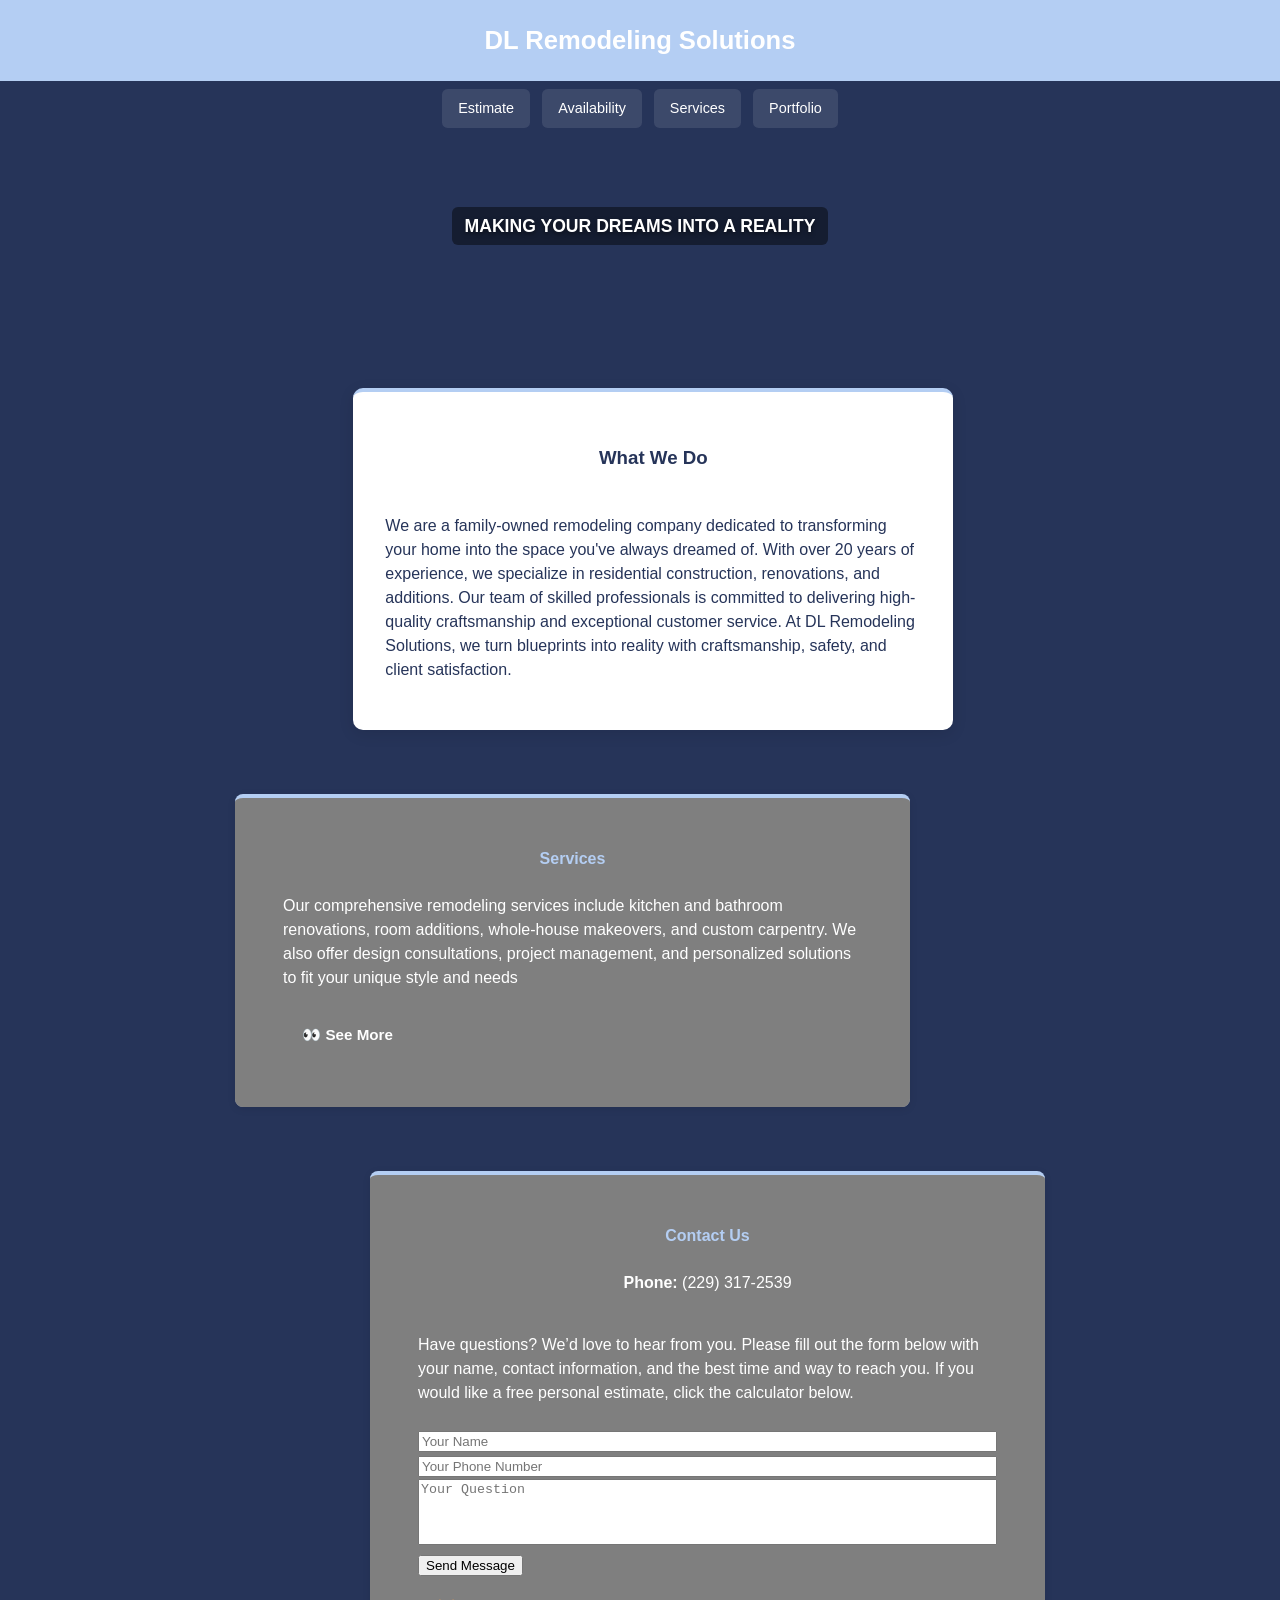
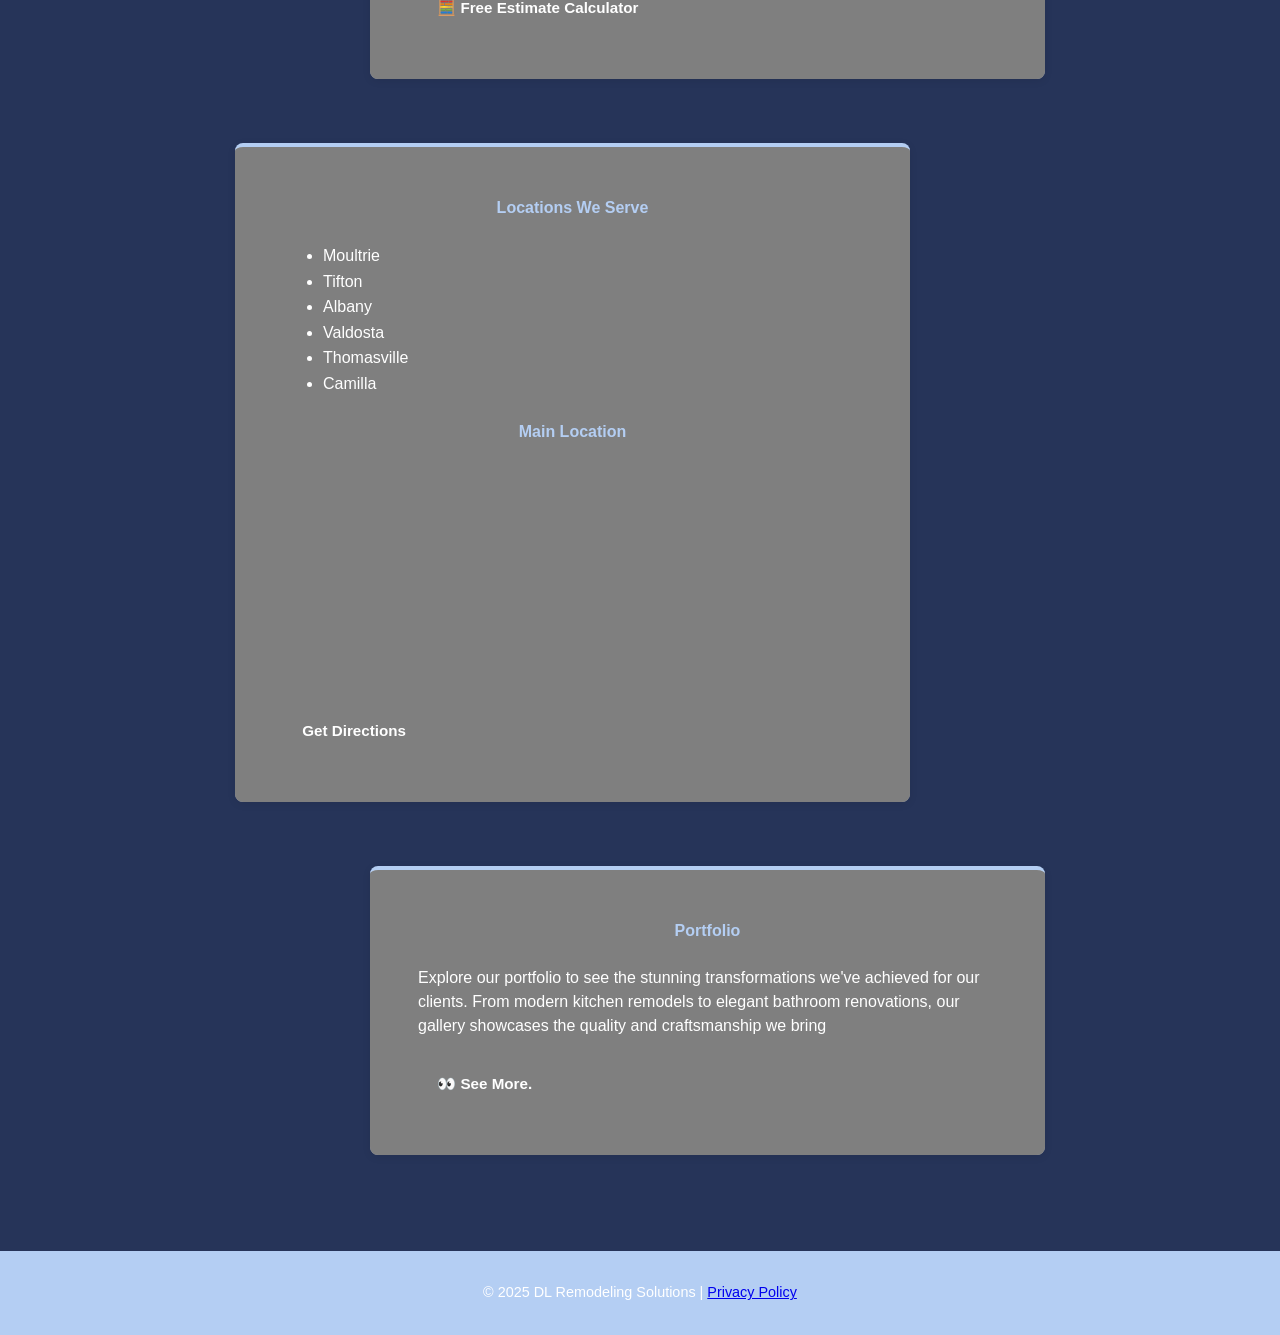
==== commit fbb2036d: "Update DL Remodeling website" ====
--- a/index.html
+++ b/index.html
@@ -2,177 +2,142 @@
 <html lang="en">
 
 <head>
-  <meta charset="UTF-8">
-  <meta name="viewport" content="width=device-width, initial-scale=1.0">
-  <title>DL Remodeling Solutions</title>
-  <link rel="stylesheet" href="Stylesheet.css">
+<meta charset="UTF-8">
+<meta name="viewport" content="width=device-width, initial-scale=1.0">
+<title>DL Remodeling Solutions</title>
+<link rel="stylesheet" href="Stylesheet.css">
 </head>
-<div id="intro">
+<!--<div id="intro">
   <svg viewBox="0 0 200 200" class="house-svg">
-
-    <-- Blueprint lines -- <path class="line" d="M20 120 L100 50 L180 120" />
+    
+    <-- Blueprint lines --
+    <path class="line" d="M20 120 L100 50 L180 120" />
     <path class="line" d="M40 120 V170 H160 V120" />
     <rect class="line" x="80" y="140" width="40" height="30" />
 
+    <-- Filled house (hidden at first) --
     <g class="house-fill">
       <polygon points="20,120 100,50 180,120" />
       <rect x="40" y="120" width="120" height="50" />
       <rect x="85" y="140" width="30" height="30" />
     </g>
-  </svg>
+    </svg>
   <h1 class="intro-text">DL Remodeling Solutions</h1>
   </svg>
+</div>-->
+<body>
+<header>
+<h1>DL Remodeling Solutions</h1>
+</header>
+
+<nav class="hero-nav">
+<a href="Estimate.html">Estimate</a>
+<a href="Availability.html">Availability</a>
+<a href="Services.html">Services</a>
+<a href="Portfolio.html">Portfolio</a>
+<!--<a href="template 3.html">Template 3</a>
+<a href="template 4.html">Template 4</a>
+<a href="template 5.html">Template 5</a> -->
+</nav>
+
+<section class="hero">
+<h2>MAKING YOUR DREAMS INTO A REALITY</h2>
+</section>
+<main>
+<div class="whatwedo" role="list">
+  <div class="card-base align-right card">
+    <h3>What We Do</h3>
+    <p>
+      We are a family-owned remodeling company dedicated to transforming your home into the space you've always dreamed of.
+      With over 20 years of experience, we specialize in residential construction, renovations, and additions.
+      Our team of skilled professionals is committed to delivering high-quality craftsmanship and exceptional customer service.
+      At DL Remodeling Solutions, we turn blueprints into reality with craftsmanship, safety, and client satisfaction.
+    </p>
+  </div>
 </div>
 
-<body>
-  <header>
-    <h1>DL Remodeling Solutions</h1>
-  </header>
+<div class="services section-column" role="list">
+<div class="card-base align-left card">
+<h4>Services</h4>
+<p>
+Our comprehensive remodeling services include kitchen and bathroom renovations, room additions, whole-house makeovers, and custom carpentry.
+We also offer design consultations, project management, and personalized solutions to fit your unique style and needs
+</p>
 
-  <nav class="hero-nav">
-    <a href="Estimate.html">Estimate</a>
-    <a href="Availability.html">Availability</a>
-    <a href="Services.html">Services</a>
-    <a href="Portfolio.html">Portfolio</a>
-    <!--<a href="template 3.html">Template 3</a>
-<a href="template 4.html">Template 4</a>
-<a href="template 5.html">Template 5</a> -->
-  </nav>
+<a href="Services.html" class="SeeMore-btn">
+👀 See More    
+</a>
+</article>
+</div>
 
-  <section class="hero">
-    <h2>MAKING YOUR DREAMS INTO A REALITY</h2>
-  </section>
-  <main>
-    <div class="whatwedo">
-      <article class="card">
-        <h3>What We Do</h3>
-        <p>
-          We are a family-owned remodeling company dedicated to transforming your home into the space you've always dreamed of.
-          With over 20 years of experience, we specialize in residential construction, renovations, and additions.
-          Our team of skilled professionals is committed to delivering high-quality craftsmanship and exceptional customer service.
-          At DL Remodeling Solutions, we turn blueprints into reality with craftsmanship, safety, and client satisfaction.
-        </p>
-      </article>
-    </div>
+<div class="contact section-column" role="list">
+<div class="card-base align-right card">
+<h4>Contact Us</h4>
+<p style="text-align:center">
+<strong>Phone:</strong> (229) 317-2539
+</p>
+<p>
+Have questions? We’d love to hear from you. 
+Please fill out the form below with your name, contact information, and the best time and way to reach you. 
+If you would like a free personal estimate, click the calculator below.
+</p>
+<form action="https://formsubmit.co/mybeautufulblackrose@gmail.com" method="POST">
+<input type="text" name="name" placeholder="Your Name" required>
+<input type="tel" name="phone" placeholder="Your Phone Number" required>
+<textarea name="message" placeholder="Your Question" rows="4" required></textarea>
+<button type="submit">Send Message</button>
+</form>
+<a href="Estimate.html" class="SeeMore-btn">
+🧮 Free Estimate Calculator
+</a>
+</article>
+</div>
 
-    <div class="services">
-      <article class="card services-card">
-        <div class="background-slideshow" data-speed="2000">
+<div class="location section-column" role="list">
+<div class="card-base align-left card">
+<h4>Locations We Serve</h4>
+<ul>
+<li>Moultrie</li>
+<li>Tifton</li>
+<li>Albany</li>
+<li>Valdosta</li>
+<li>Thomasville</li>
+<li>Camilla</li>
+</ul>
+<h4>Main Location</h4>
+<iframe
+src="https://www.google.com/maps?q=Moultrie,Georgia&output=embed"
+width="100%"
+height="250"
+style="border:0;border-radius:8px;"
+loading="lazy">
+</iframe>
+<a href="https://www.google.com/maps/dir/?api=1&destination=Moultrie,Georgia" target="_blank" class="SeeMore-btn">
+Get Directions
+</a>
+</article>
+</div>
 
-          <img class="bg-slide active" src="https://i.etsystatic.com/8520095/r/il/9abeb6/943018642/il_1588xN.943018642_e6nv.jpg" alt="Kitchen Remodel">
+<div class="portfolio section-column" role="list">
+<div class="card-base align-right card">
+<h4>Portfolio</h4>
+<p>
+Explore our portfolio to see the stunning transformations we've achieved for our clients.
+From modern kitchen remodels to elegant bathroom renovations, our gallery showcases the quality and craftsmanship we bring
+</p>
+<a href="Portfolio.html" class="SeeMore-btn">
+👀 See More.
+</a>
+</article>
+</div>
 
-          <img class="bg-slide" src="https://i.pinimg.com/originals/f0/91/8f/f0918f37ec39e85400f1d2dc27b97a3e.png" alt="Bathroom Remodel">
-
-          <img class="bg-slide" src="https://i.pinimg.com/736x/af/eb/a3/afeba3a638cf271ce06d4eb5a8909ee6.jpg" alt="Home Addition">
-        </div>
-
-        <div class="services-content">
-          <h4 class="service-title">Services</h4>
-          <div class="services-paragraph">
-            <p>
-              Our comprehensive remodeling services include kitchen and bathroom
-              renovations, room additions, whole-house makeovers,
-              and custom carpentry.
-            </p>
-            <a href="Services.html" class="SeeMore-btn">
-              👀 See More
-            </a>
-          </div>
-        </div>
-      </article>
-    </div>
-
-    <div class="contact">
-      <article class="card contact-card">
-        <div class="contact-content">
-          <div class="contact-form">
-            <p style="text-align:center">
-              <strong>Phone:</strong> (229) 317-2539
-            </p>
-            <form action="https://formsubmit.co/mybeautufulblackrose@gmail.com" method="POST">
-              <input type="text" name="name" placeholder="Your Name" required>
-              <input type="tel" name="phone" placeholder="Your Phone Number" required>
-              <textarea name="message" placeholder="Your Question" rows="4" required></textarea>
-              <button type="submit">Send Message</button>
-            </form>
-          </div>
-
-          <div class="services-paragraph">
-            <p>
-              Have questions? We’d love to hear from you.
-              Please fill out the form with your name, contact information, and the best time and way to reach you.
-              If you would like a free personal estimate, click the calculator below.
-            </p>
-          </div>
-
-          <h4 class="service-title">Contact Us</h4>
-        </div>
-        <a href="Estimate.html" class="SeeMore-btn">
-          🧮 Free Estimate Calculator
-        </a>
-      </article>
-    </div>
-
-    <div class="location">
-      <article class="card location-card">
-        <div class="location-content">
-          <h4 class="service-title">
-            Locations<br>We Serve
-          </h4>
-          <div class="city-list">
-            <ul>
-              <li>✔ Moultrie</li>
-              <li>✔ Tifton</li>
-              <li>✔ Albany</li>
-              <li>✔ Valdosta</li>
-              <li>✔ Thomasville</li>
-              <li>✔ Camilla</li>
-            </ul>
-          </div>
-          <div class="map-container">
-            <iframe src="https://www.google.com/maps?q=Moultrie,Georgia&output=embed" loading="lazy">
-            </iframe>
-          </div>
-
-        </div>
-        <a href="https://www.google.com/maps/dir/?api=1&destination=Moultrie,Georgia" class="SeeMore-btn">
-          🚗 Get Directions
-        </a>
-      </article>
-    </div>
-
-    <div class="portfolio">
-      <article class="card portfolio-card">
-        <div class="portfolio-content">
-          <div class="services-paragraph">
-            <p>
-              Explore our portfolio to see the stunning transformations
-              we've achieved for our clients.
-              From modern kitchen remodels to elegant bathroom renovations,
-              our gallery showcases the quality and craftsmanship we bring.
-            </p>
-          </div>
-          <h4 class="service-title">Portfolio</h4>
-        </div>
-        <a href="Portfolio.html" class="SeeMore-btn">
-          👀 See More
-        </a>
-        <div class="background-slideshow" data-speed="2000">
-          <img class="bg-slide active" src="https://i.etsystatic.com/8520095/r/il/9abeb6/943018642/il_1588xN.943018642_e6nv.jpg" alt="Kitchen Remodel">
-          <img class="bg-slide" src="https://i.pinimg.com/originals/f0/91/8f/f0918f37ec39e85400f1d2dc27b97a3e.png" alt="Bathroom Remodel">
-          <img class="bg-slide" src="https://i.pinimg.com/736x/af/eb/a3/afeba3a638cf271ce06d4eb5a8909ee6.jpg" alt="Home Addition">
-        </div>
-      </article>
-    </div>
-
-  </main>
-  <footer>
-    <p>
-      © 2025 DL Remodeling Solutions | <a href="#">Privacy Policy</a>
-    </p>
-  </footer>
-  <script src="animations.js"></script>
-  </div>
+</main>
+<footer>
+<p>
+© 2025 DL Remodeling Solutions | <a href="#">Privacy Policy</a>
+</p>
+</footer>
+<script src="animations.js"></script>
+</div>
 </body>
-
 </html>
--- a/Stylesheet.css
+++ b/Stylesheet.css
@@ -3,25 +3,27 @@
    =============================== */
 
 /* :root = global variables you can reuse anywhere */
-:root {
-  --nav-bg: #2e3a59; /* nav bar background */
-  --header-bg: #2e3a59; /* header + footer color */
-  --accent: darkgoldenrod; /* main highlight color (buttons, borders) */
-  --page-bg: #f9f9fb; /* page background */
-  --text: #333; /* default text color */
-  --card-width: 340px; /* standard card size */
-  --gap: 1rem; /* spacing between elements */
-}
+:root{
+  --nav-bg:#263459;        /* nav bar background */
+  --header-bg: #b4cef3;     /* header + footer color */
+  --accent: #b4cef3;       /* main highlight color (buttons, borders) */
+  --page-bg:#263459;       /* page background */
+  --text:#333;             /* default text color */
+  --card-width:340px;      /* standard card size */
+  --gap:1rem;              /* spacing between elements */
+}
+
 
 /* ===============================
    GLOBAL RESET / BASIC SETTINGS
    =============================== */
 
 /* applies to EVERYTHING */
-* {
-  box-sizing: border-box; /* keeps padding inside width (VERY IMPORTANT) */
+*{
+  box-sizing:border-box; /* keeps padding inside width (VERY IMPORTANT) */
   transition: all 0.1s ease; /* smooth animations for hover, etc */
 }
+
 
 /* ===============================
    INTRO SCREEN (BLUEPRINT ANIMATION)
@@ -29,603 +31,446 @@
 
 /* full screen intro overlay */
 #intro {
-  position: fixed; /* stays on screen */
-  top: 0;
-  left: 0;
-  width: 100%;
-  height: 100vh; /* full screen height */
-  background: #0d3b66; /* blueprint blue */
-  display: flex;
-  justify-content: center;
-  align-items: center;
-  z-index: 9999; /* sits above EVERYTHING */
+  position: fixed;   /* stays fixed on the screen even when scrolling */
+  top: 0;            /* aligns to top of screen */
+  left: 0;           /* aligns to left of screen */
+  width: 100%;       /* full width of viewport */
+  height: 100vh;     /* full height of viewport */
+  background: #0d3b66; /* blueprint-style blue background */
+  display: flex;     /* enables flexbox layout */
+  justify-content: center; /* centers content horizontally */
+  align-items: center;     /* centers content vertically */
+  z-index: 9999;     /* ensures it stays above all other elements */
 }
 
 /* text that appears after house builds */
 .intro-text {
-  margin-top: 1rem;
-  color: white;
-  font-size: 1.8rem;
-  font-weight: 700;
-  letter-spacing: 2px;
+  margin-top: 1rem; /* space above the text */
+  color: white;     /* text color */
+  font-size: 1.8rem; /* size of the text */
+  font-weight: 700;  /* makes text bold */
+  letter-spacing: 2px; /* adds spacing between letters */
 
   opacity: 0; /* hidden at first */
-  transform: translateY(20px); /* starts slightly down */
-
-  animation: textReveal 1s ease forwards;
-  animation-delay: 1s; /* shows AFTER animation starts */
+  transform: translateY(20px); /* starts slightly below its final position */
+
+  animation: textReveal 1s ease forwards; /* runs animation once and keeps final state */
+  animation-delay: 1.0s; /* waits before starting animation */
 }
 
 /* animation for text fade + slide up */
 @keyframes textReveal {
   to {
-    opacity: 1;
-    transform: translateY(0);
+    opacity: 1; /* fades text in */
+    transform: translateY(0); /* moves text to original position */
   }
 }
 
 /* SVG house size */
 .house-svg {
-  width: 200px;
-  height: 200px;
+  width: 200px;  /* sets width of SVG */
+  height: 200px; /* sets height of SVG */
 }
 
 /* blueprint line drawing effect */
 .line {
-  fill: none;
-  stroke: white;
-  stroke-width: 2;
-
-  /* trick to "draw" lines */
-  stroke-dasharray: 400;
-  stroke-dashoffset: 400;
-
-  animation: draw 2s ease forwards;
+  fill: none;        /* removes fill color so only outline shows */
+  stroke: white;     /* line color */
+  stroke-width: 2;   /* thickness of lines */
+
+  stroke-dasharray: 400;  /* creates dashed line pattern */
+  stroke-dashoffset: 400; /* hides the line initially */
+
+  animation: draw 2s ease forwards; /* animates the drawing effect */
 }
 
 /* line drawing animation */
 @keyframes draw {
   to {
-    stroke-dashoffset: 0; /* reveals the line */
+    stroke-dashoffset: 0; /* gradually reveals the line */
   }
 }
 
 /* real house (hidden first) */
 .house-fill {
-  opacity: 0;
-  fill: #f4a261; /* house color */
-
-  animation: showHouse 1s ease forwards;
-  animation-delay: 2s; /* appears AFTER lines finish */
+  opacity: 0; /* invisible at start */
+  fill: #f4a261; /* fill color of the house */
+
+  animation: showHouse 1s ease forwards; /* fades in the house */
+  animation-delay: 2s; /* waits until line animation finishes */
 }
 
 /* show the house */
 @keyframes showHouse {
   to {
-    opacity: 1;
+    opacity: 1; /* makes house visible */
   }
 }
 
 /* fade out intro screen */
 #intro.fade-out {
-  animation: fadeOut 1s ease forwards;
-  animation-delay: 3s;
+  animation: fadeOut 1s ease forwards; /* fades out entire intro screen */
+  animation-delay: 3s; /* starts after all animations complete */
 }
 
 /* fade animation */
 @keyframes fadeOut {
   to {
-    opacity: 0;
-    visibility: hidden; /* removes it */
+    opacity: 0;       /* fades out */
+    visibility: hidden; /* removes it from interaction */
   }
 }
 
 /* allows scrolling AFTER intro finishes */
 body.loaded {
-  overflow: auto;
-}
+  overflow: auto; /* re-enables scrolling after intro disappears */
+}
+
+
 
 /* ===============================
    BODY (MAIN PAGE SETUP)
    =============================== */
 
-body {
-  margin: 0; /* remove default spacing */
-  font-family: "Segoe UI", sans-serif;
-  background-color: var(--page-bg);
-  color: var(--text);
-  line-height: 1.6;
-
+body{
+  margin:0; /* removes default browser margin */
+  font-family:'Segoe UI',sans-serif; /* sets main font style */
+  background-color:var(--page-bg); /* uses variable for page background */
+  color:var(--text); /* uses variable for default text color */
+  line-height:1.6; /* improves readability by spacing lines */
+
+  display:flex; /* enables flexbox layout */
+  flex-direction:column; /* stacks children (header, main, footer) vertically */
+  min-height:100vh; /* ensures page always fills full screen height */
+}
+
+
+/* ===============================
+   HEADER (TOP TITLE BAR)
+   =============================== */
+
+header{
+  background:var(--header-bg); /* uses header background variable */
+  color:white; /* text color */
+  text-align:center; /* centers text horizontally */
+  padding:1.25rem 1rem; /* space inside header (top/bottom, left/right) */
+}
+
+header h1{
+  margin:0; /* removes default margin from h1 */
+  font-size:1.6rem; /* controls title size */
+}
+
+
+/* ===============================
+   NAVIGATION BAR (LINKS)
+   =============================== */
+
+.hero-nav{
+  display:flex; /* places links in a horizontal row */
+  justify-content:center; /* centers links horizontally */
+  gap:.75rem; /* space between each link */
+  padding: 0.5rem; /* space inside nav bar */
+  background:var(--nav-bg); /* nav background color */
+}
+
+/* nav links */
+.hero-nav a{
+  color:white; /* link text color */
+  text-decoration:none; /* removes underline */
+  padding:.5rem 1rem; /* space inside each link button */
+  border-radius:.35rem; /* rounded corners */
+  font-size:.9rem; /* slightly smaller text */
+
+  background: rgba(255,255,255,0.1); /* subtle background for buttons */
+  transition: 0.3s; /* smooth hover animation */
+}
+
+/* hover effect */
+.hero-nav a:hover{
+  background:rgba(255,255,255,0.25); /* lightens background on hover */
+}
+
+
+/* ===============================
+   HERO (BIG IMAGE BANNER)
+   =============================== */
+
+.hero{
+  position:relative; /* allows absolute positioning inside (like overlay) */
+  /* background image */
+  background:url("https://images.unsplash.com/photo-1565373671233-564ed7aeca45?auto=format&fit=crop&w=1400&q=60")
+  center/cover no-repeat; /* centers image and scales to cover area */
+  height:180px; /* sets banner height */
+  display:flex; /* enables flexbox */
+  justify-content:center; /* centers content horizontally */
+  align-items:center; /* centers content vertically */
+  color:white; /* text color */
+  text-shadow:0 2px 4px rgba(0,0,0,.5); /* adds shadow for readability */
+}
+
+/* overlay (currently invisible but useful later) */
+.hero::before{
+  content:""; /* required for pseudo-element */
+  position:absolute; /* positions over hero */
+  inset:0; /* stretches to cover entire hero */
+  background:rgba(0,0,0,0); /* transparent overlay (can darken later) */
+}
+
+/* hero text */
+.hero h2{
+  margin:0; /* removes default margin */
+  padding:.3rem .8rem; /* space inside text box */
+  background:rgba(0,0,0,.45); /* semi-transparent background */
+  border-radius:6px; /* rounded edges */
+  font-size:1.1rem; /* controls text size */
+  position:relative; /* ensures it sits above overlay */
+}
+
+
+/* ===============================
+   MAIN CONTENT AREA
+   =============================== */
+
+main{
+  flex:1; /* expands to fill available vertical space */
+  padding:2rem .5rem; /* space inside main (top/bottom, left/right) */
+  max-width:1600px; /* prevents content from getting too wide */
+  margin:auto; /* centers the main container horizontally */
+}
+
+
+
+/* ===============================
+   (CARD LAYOUT)
+   =============================== */
+
+.whatwedo {
+  display: flex; /* enables flexbox layout */
+  justify-content: flex-end; /* aligns items to the right */
+  gap: 2rem; /* space between child elements */
+  margin: 2rem auto; /* centers section and adds vertical spacing */
+  margin-top: 0.5rem; /* reduces space above this section */
+  padding: 2rem; /* space inside the container */
+  max-width: 1000px; /* limits how wide the section can grow */
+  width: 90%; /* keeps spacing on left and right sides */
+  flex-wrap: wrap; /* allows items to stack on smaller screens */
+  border-radius: 12px; /* rounds the edges of the container */
+}
+.whatwedo .card-base::before,
+.whatwedo .card-base::after {
+  display: none;
+}
+.whatwedo .card-base {
+  margin-right: 8%;
+  margin-left: auto;
+
+}
+.whatwedo .card {
+  max-width: 600px;
+  color: #263459; /* your dark blue */
+  max-width: 600px;
+  color: #263459; /* your dark blue */
+  padding: 2rem;
+  border-radius: 10px;
+  box-shadow: 0 4px 15px rgba(0,0,0,0.1);
+}
+/* ===============================
+   REUSABLE SECTION LAYOUT
+   =============================== */
+
+.section-column {
   display: flex;
-  flex-direction: column; /* stack everything vertically */
-  min-height: 100vh; /* full screen height */
-}
-
-/* ===============================
-   HEADER (TOP TITLE BAR)
-   =============================== */
-
-header {
-  background: var(--header-bg);
+  flex-direction: column;
+  flex-wrap: wrap;
+  gap: 2rem;
+  margin-top: 2rem;
+}
+
+/* ===============================
+   BASE CARD STYLE (USED EVERYWHERE)
+   =============================== */
+
+.card-base {
+  position: relative;
   color: white;
-  text-align: center;
-  padding: 1.25rem 1rem;
-}
-
-header h1 {
-  margin: 0;
-  font-size: 1.6rem;
-}
-
-/* ===============================
-   NAVIGATION BAR (LINKS)
-   =============================== */
-
-.hero-nav {
-  display: flex; /* puts links in a row */
-  justify-content: center;
-  gap: 0.75rem;
-  padding: 0.5rem;
-  background: var(--nav-bg);
-}
-
-/* nav links */
-.hero-nav a {
-  color: white;
-  text-decoration: none;
-  padding: 0.5rem 1rem;
-  border-radius: 0.35rem;
-  font-size: 0.9rem;
-
-  background: rgba(255, 255, 255, 0.1);
-  transition: 0.3s;
-}
-
-/* hover effect */
-.hero-nav a:hover {
-  background: rgba(255, 255, 255, 0.25);
-}
-
-/* ===============================
-   HERO (BIG IMAGE BANNER)
-   =============================== */
-
-.hero {
-  position: relative;
-
-  /* background image */
-  background: url("https://images.unsplash.com/photo-1565373671233-564ed7aeca45?auto=format&fit=crop&w=1400&q=60")
-    center/cover no-repeat;
-
-  height: 180px;
-
-  display: flex;
-  justify-content: center;
-  align-items: center;
-
-  color: white;
-
-  /* helps text readability */
-  text-shadow: 0 2px 4px rgba(0, 0, 0, 0.5);
-}
-
-/* overlay (currently invisible but useful later) */
-.hero::before {
+  overflow: hidden;
+  width: 75%;
+  max-width: 900px;
+}
+
+/* ===============================
+   CARD BACKGROUND + OVERLAY (ONE TIME)
+   =============================== */
+
+.card-base::before {
   content: "";
   position: absolute;
   inset: 0;
-  background: rgba(0, 0, 0, 0);
-}
-
-/* hero text */
-.hero h2 {
-  margin: 0;
-  padding: 0.3rem 0.8rem;
-  background: rgba(0, 0, 0, 0.45);
-  border-radius: 6px;
-  font-size: 1.1rem;
-  position: relative;
-}
-
-/* ===============================
-   MAIN CONTENT AREA
-   =============================== */
-
-main {
-  flex: 1; /* fills space between header + footer */
-  padding: 1rem 2rem;
-  max-width: 1600px;
-  margin: auto; /* center content */
-}
-
-/* ===============================
-   (CARD LAYOUT)
-   =============================== */
-.whatwedo {
-  display: flex;
-  justify-content: center;
-  margin-bottom: 2rem;
-}
-
-.whatwedo .card {
-  max-width: 1000px;
-}
-
-.services {
-  /* Makes the paragraph and card sit next to each other */
-  display: flex;
-
-  /* Pushes everything toward the right side */
-  justify-content: flex-end;
-
-  /* Space between the paragraph and the card */
-  gap: 2rem;
-
-  /* Space above this section */
-  margin-top: 2rem;
-
-  /* Allows the layout to wrap on smaller screens */
-  flex-wrap: wrap;
-}
-
-/* The services card needs position:relative because the
-   animated background (::before) is positioned absolutely.
-   Without this, the background would be positioned relative
-   to the page instead of the card. */
-
-.services-card {
-  position: relative;
-
-  /* Makes text readable over the dark overlay */
-  color: white;
-
-  /* Keeps the slideshow inside the card */
-  overflow: hidden;
-
-  /* Pushes the card to the right */
-  margin-left: auto;
-}
-
-/* Allows the paragraph to grow and fill available space */
-.services-paragraph {
-  flex: 1;
-}
-.service-title {
-  width: 140px;
-  text-align: center;
-  line-height: 1.3;
-
-  /* This centers the text beside the town list */
-  align-self: center;
-}
-.services-content {
-  display: flex;
-  align-items: center;
-  justify-content: space-between;
-  gap: 3rem;
-  height: 100%;
-}
-.services-card * {
-  position: relative;
-  z-index: 2;
-}
-.contact {
-  display: flex;
-  gap: 1.5rem;
-  flex-wrap: wrap;
-}
-
-.contact-card {
-  margin-right: auto;
-}
-
-.contact-content {
-  display: flex;
-  align-items: center;
-  gap: 3rem;
-}
-
-.contact-form {
-  flex: 1;
-}
-
-.location {
-  display: flex;
-  justify-content: flex-end;
-  margin-bottom: 4rem;
-}
-.location-card {
-  width: 80%;
-  max-width: 1100px;
-}
-.location-content {
-  display: flex;
-  align-items: center;
-  gap: 2rem;
-}
-.city-list {
-  flex: 1;
-}
-.city-list ul {
-  list-style: none;
-  padding: 0;
-  margin: 0;
-}
-.city-list li {
-  margin-bottom: 12px;
-}
-.map-container {
-  flex: 2;
-}
-.map-container iframe {
-  width: 100%;
-  height: 260px;
-  border: none;
-  border-radius: 12px;
-}
-
-.portfolio {
-  display: flex;
-  justify-content: flex-start;
-  gap: 2rem;
-  margin-top: 2rem;
-  flex-wrap: wrap;
-}
-
-.portfolio-content {
-  position: relative;
-  z-index: 2;
-
-  display: flex;
-  align-items: center;
-  justify-content: space-between;
-  gap: 3rem;
-
-  padding: 2rem;
-}
-.portfolio-card {
-  position: relative;
-  color: white;
-  overflow: hidden;
-}
-
-.whatwedo,
-.services,
-.contact,
-.portfolio {
-  margin-bottom: 4rem;
-}
-/* ===============================
-   CARD (MAIN BOX COMPONENT)
-   =============================== */
-/* ===============================
-   UNIVERSAL BACKGROUND SLIDESHOW
-   Works for EVERY card
-   =============================== */
-.background-slideshow {
-  position: absolute;
-  inset: 0;
-  overflow: hidden;
+  background-size: cover;
+  background-position: center;
+  animation: bgSlide 15s infinite;
   z-index: 0;
 }
-/* Every slideshow image fills the card */
-.bg-slide {
-  position: absolute;
-  inset: 0;
-  width: 100%;
-  height: 100%;
-  object-fit: cover;
-  opacity: 0;
-  transition: opacity 1.8s ease-in-out;
-  transform: scale(1);
-}
-/* Only one image is visible */
-.bg-slide.active {
-  opacity: 1;
-  animation: zoom 8s linear;
-}
-.services-card::after,
-.portfolio-card::after {
+
+.card-base::after {
   content: "";
   position: absolute;
   inset: 0;
-
-  background: rgba(0, 0, 0, 0.45);
-
+  background: rgba(0,0,0,0.5);
   z-index: 1;
 }
-/* ===============================
-   BACKGROUND STAYS BEHIND CONTENT
-   =============================== */
-
-.background-slideshow {
-  position: absolute;
-  inset: 0;
-  z-index: 0;
-}
-
-.services-content,
-.portfolio-content {
+
+.card-base * {
   position: relative;
   z-index: 2;
 }
-/* Slow zoom */
-@keyframes zoom {
-  from {
-    transform: scale(1);
-  }
-  to {
-    transform: scale(1.08);
-  }
-}
-.services-card,
-.contact-card,
-.location-card,
-.portfolio-card {
-  background: transparent;
-  padding: 0;
-}
-.services-content,
-.contact-content,
-.location-content,
-.portfolio-content {
-  padding: 3rem;
-}
-.card {
-  border-radius: 16px;
-  border-top: 4px solid var(--accent);
-  box-shadow: 0 2px 8px rgba(0, 0, 0, 0.08);
-
-  width: 90%;
-  max-width: 1400px;
-  min-height: 380px;
-  padding: 2rem;
-
-  display: flex;
-  flex-direction: column;
-  gap: 0.4rem;
-  transition: 0.25s;
+
+/* ===============================
+   LEFT / RIGHT ALIGNMENT
+   =============================== */
+
+.align-left {
+  margin-left: 5%;
+  margin-right: auto;
+}
+
+.align-right {
+  margin-right: 5%;
+  margin-left: auto;
+}
+
+/* ===============================
+   SPECIFIC SECTIONS (NOW LIGHT)
+   =============================== */
+
+.services {}
+.contact {}
+.location {}
+.portfolio {}
+
+/* ===============================
+   BACKGROUND ANIMATION
+   =============================== */
+
+@keyframes bgSlide {
+  0% {
+    background-image: url("https://i.etsystatic.com/8520095/r/il/9abeb6/943018642/il_1588xN.943018642_e6nv.jpg");
+  }
+  33% {
+    background-image: url("https://i.pinimg.com/originals/f0/91/8f/f0918f37ec39e85400f1d2dc27b97a3e.png");
+  }
+  66% {
+    background-image: url("https://i.pinimg.com/736x/af/eb/a3/afeba3a638cf271ce06d4eb5a8909ee6.jpg");
+  }
+  100% {
+    background-image: url("https://i.etsystatic.com/8520095/r/il/9abeb6/943018642/il_1588xN.943018642_e6nv.jpg");
+  }
+}
+/* ===============================
+   CARD (MAIN BOX COMPONENT)
+   =============================== */
+
+.card{
+  background:white; /* card background color */
+  border-radius:8px; /* rounded corners */
+  border-top:4px solid var(--accent); /* colored top border */
+  box-shadow:0 2px 8px rgba(0,0,0,.08); /* subtle shadow */
+  padding:3rem; /* space inside card */
+  flex: 1; /* allows cards to expand equally */
+  min-width:268px; /* prevents cards from shrinking too small */
+  display:flex; /* flex layout */
+  flex-direction: column; /* stack content vertically */
+  gap:.4rem; /* spacing between elements */
+  transition:.25s; /* smooth hover animation */
 }
 
 /* hover lift effect */
-.card:hover {
-  transform: translateY(-10px) scale(1.02);
-  box-shadow: 0 6px 18px rgba(0, 0, 0, 0.12);
-}
-
-.card p {
-  line-height: 1.5rem;
-}
-
-.card h3 {
-  text-align: center;
-}
-
-.card h4 {
-  margin: 0;
-  text-align: center;
-  color: var(--accent);
+.card:hover{
+  transform:translateY(-5px); /* moves card up slightly */
+  box-shadow:0 6px 18px rgba(0,0,0,.12); /* stronger shadow on hover */
+}
+
+.card p{
+  line-height:1.5rem; /* spacing between lines */
+}
+
+.card h3{
+  text-align:center; /* centers heading */
+}
+
+.card h4{
+  margin:0; /* removes default margin */
+  text-align:center; /* centers text */
+  color:var(--accent); /* uses accent color */
 }
 
 /* inputs inside cards */
 .card input,
-.card textarea {
-  width: 100%;
-}
-
-.card textarea {
-  resize: none;
+.card textarea{
+  width:100%; /* full width inputs */
+}
+
+.card textarea{
+  resize:none; /* prevents resizing */
 }
 
 /* ===============================
    BUTTON
    =============================== */
 
-.SeeMore-btn {
-  position: relative;
-  z-index: 3;
-
-  display: inline-block;
-  margin-top: auto;
-
-  padding: 0.7rem 1.2rem;
-  background: var(--accent);
-  color: white;
-
-  text-decoration: none;
-  border-radius: 8px;
-
-  font-weight: 600;
-  font-size: 0.95rem;
-  transition: 0.3s;
+.SeeMore-btn{
+  display:inline-block; /* allows padding/margin */
+  margin-top:auto; /* pushes button to bottom */
+  padding:.7rem 1.2rem; /* space inside button */
+  color:white; /* text color */
+  text-decoration:none; /* removes underline */
+  border-radius:8px; /* rounded corners */
+  font-weight:600; /* semi-bold text */
+  font-size:.95rem; /* text size */
+  transition:.3s; /* smooth hover effect */
 }
 
 /* hover animation */
-.SeeMore-btn:hover {
-  background: #a86514;
-  transform: scale(1.05);
-}
-
-/* ===============================
-   IMAGE SLIDER
-   =============================== */
-
-.slider {
-  position: relative;
-  overflow: hidden; /* hides extra images */
-}
-
-/* track that moves */
-.slides {
-  display: flex;
-  transition: transform 0.5s ease;
-  width: 100%;
-}
-
-/* each image */
-.slide {
-  flex-shrink: 0;
-  width: 100%;
-  max-height: 220px;
-  object-fit: contain;
-  margin: auto;
-}
-
-/* ===============================
-   SLIDER BUTTONS
-   =============================== */
-
-.prev,
-.next {
-  position: absolute;
-  top: 50%;
-  transform: translateY(-50%);
-
-  background: rgba(0, 0, 0, 0.5);
-  color: white;
-
-  border: none;
-  font-size: 22px;
-  padding: 0.4rem 0.8rem;
-
-  cursor: pointer;
-  border-radius: 4px;
-}
-
-.prev {
-  left: 10px;
-}
-.next {
-  right: 10px;
-}
-
+.SeeMore-btn:hover{
+  background:#a86514; /* darker color on hover */
+  transform:scale(1.05); /* slightly enlarges button */
+}
+
+/* ===============================
+   LOCATION CARD (TWO COLUMN LIST)
+   =============================== */
+.location-card ul {
+  display: grid;
+  grid-template-columns: 1fr 1fr;
+  gap: 0.5rem 2rem;
+}
 /* ===============================
    FOOTER
    =============================== */
 
-footer {
-  background: var(--header-bg);
-  color: white;
-  text-align: center;
-
-  padding: 1rem;
-  font-size: 0.9rem;
-  margin-top: 4rem;
+footer{
+  background:var(--header-bg); /* uses same color as header */
+  color:white; /* text color */
+  text-align:center; /* centers footer text */
+  padding:1rem; /* space inside footer */
+  font-size:.9rem; /* slightly smaller text */
+  margin-top:4rem; /* space above footer */
 }
 
 /* ===============================
    MOBILE (RESPONSIVE DESIGN)
    =============================== */
 
-@media (max-width: 760px) {
+@media (max-width:760px){
   /* stack cards instead of side-by-side */
-  .services {
-    flex-direction: column;
-    align-items: center;
-  }
-
-  .card {
-    width: 90%;
+  .services{
+    flex-direction:column; /* forces vertical stacking */
+    align-items:center; /* centers cards horizontally */
+  }
+
+  .card{
+    width:90%; /* makes cards take most of screen width */
   }
 }
 
@@ -634,38 +479,38 @@
    =============================== */
 
 /* project type layout */
-.projectType {
-  display: flex;
-  justify-content: center;
-  gap: 2rem;
-  margin-top: 2rem;
-  flex-wrap: wrap;
+.projectType{
+  display:flex; /* flex layout */
+  justify-content:center; /* centers items horizontally */
+  gap:2rem; /* space between items */
+  margin-top:2rem; /* space above section */
+  flex-wrap:wrap; /* allows wrapping on smaller screens */
 }
 
 /* image grid */
-.gallery {
-  display: grid;
-  grid-template-columns: repeat(2, 1fr);
-  gap: 10px;
-  margin-top: 10px;
-}
-
-.gallery img {
-  width: 100%;
-  border-radius: 6px;
-  height: 150px;
-  object-fit: cover;
+.gallery{
+  display:grid; /* grid layout */
+  grid-template-columns:repeat(2,1fr); /* 2 equal columns */
+  gap:10px; /* space between images */
+  margin-top:10px; /* space above gallery */
+}
+
+.gallery img{
+  width:100%; /* makes images fill grid cell */
+  border-radius:6px; /* rounded corners */
+  height:150px; /* fixed height */
+  object-fit:cover; /* prevents distortion, crops instead */
 }
 
 /* slider container */
-#projectGallery {
-  margin-top: 1rem;
-  max-width: 400px;
+#projectGallery{
+  margin-top:1rem; /* space above slider */
+  max-width:400px; /* limits width */
 }
 
 /* slider images */
-#projectGallery .slide {
-  width: 100%;
-  height: 220px;
-  object-fit: cover;
-}
+#projectGallery .slide{
+  width:100%; /* full width */
+  height:220px; /* fixed height */
+  object-fit:cover; /* keeps images proportional */
+}
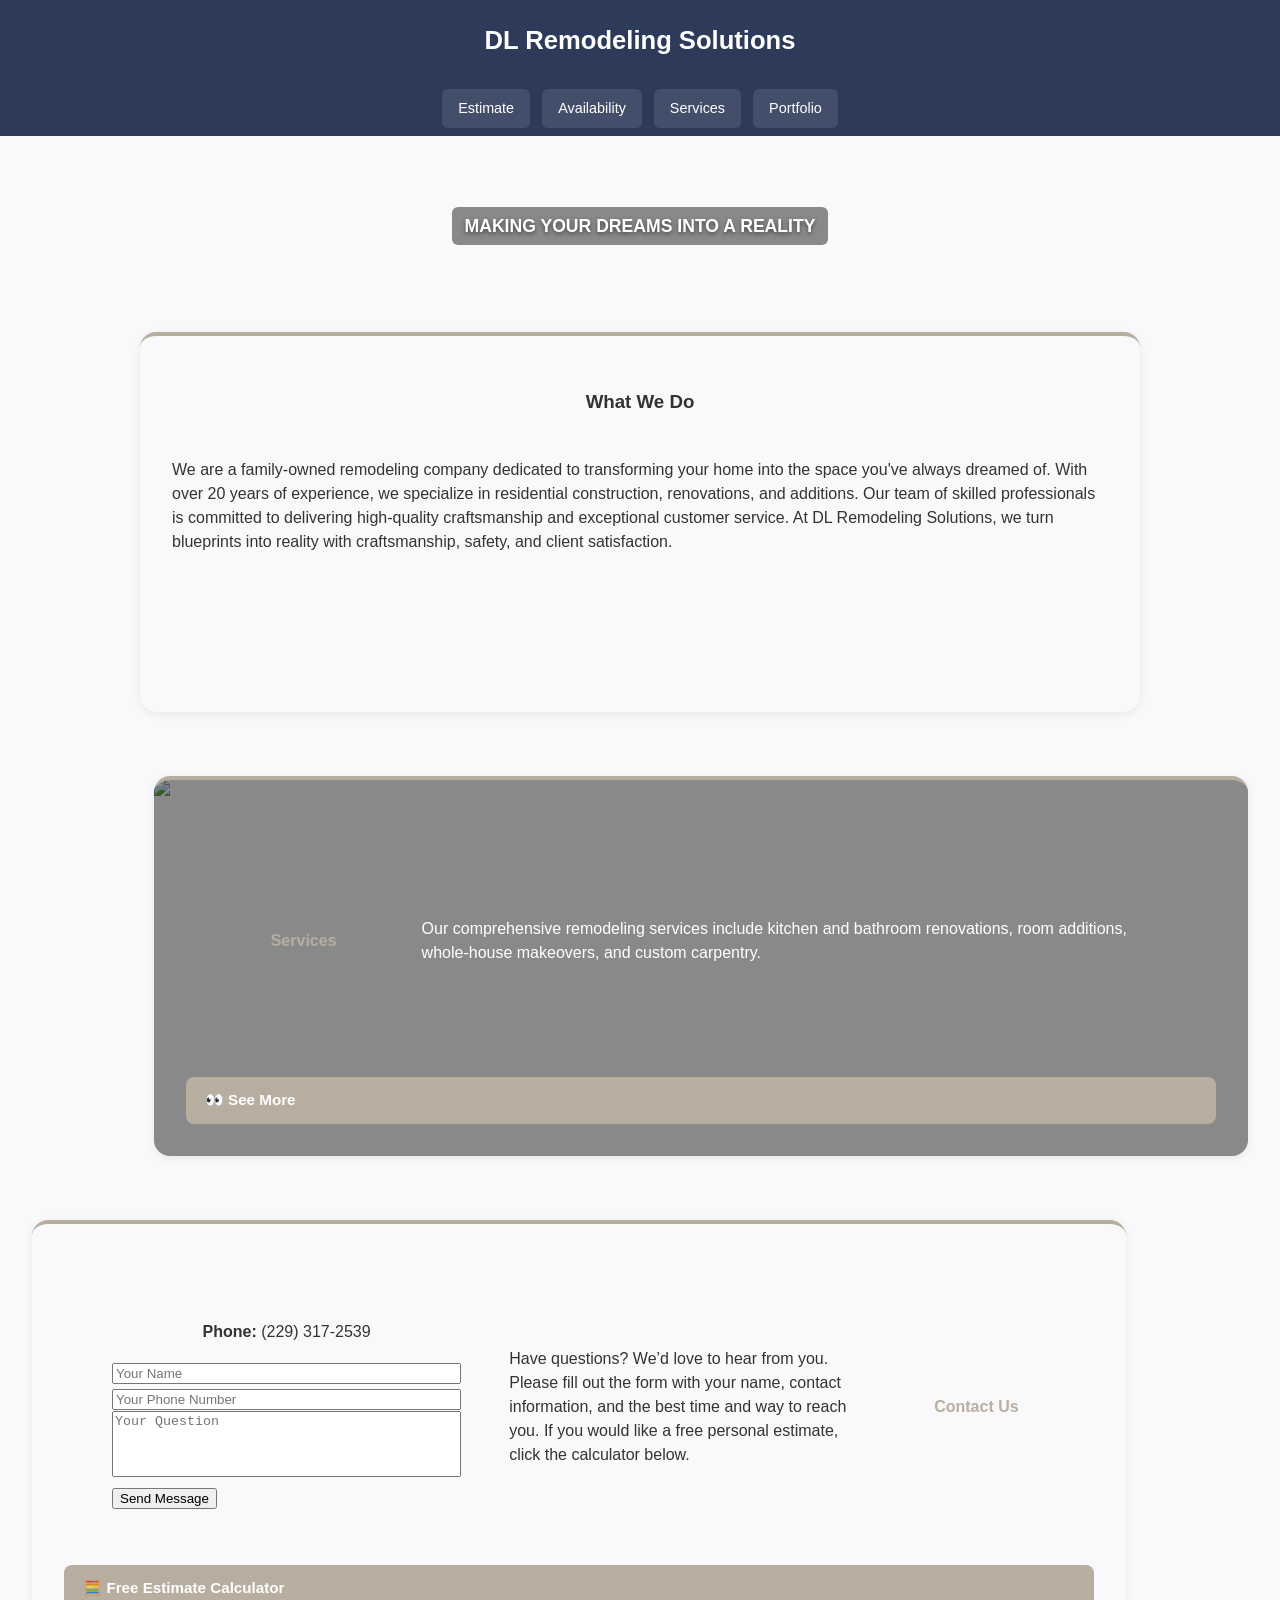
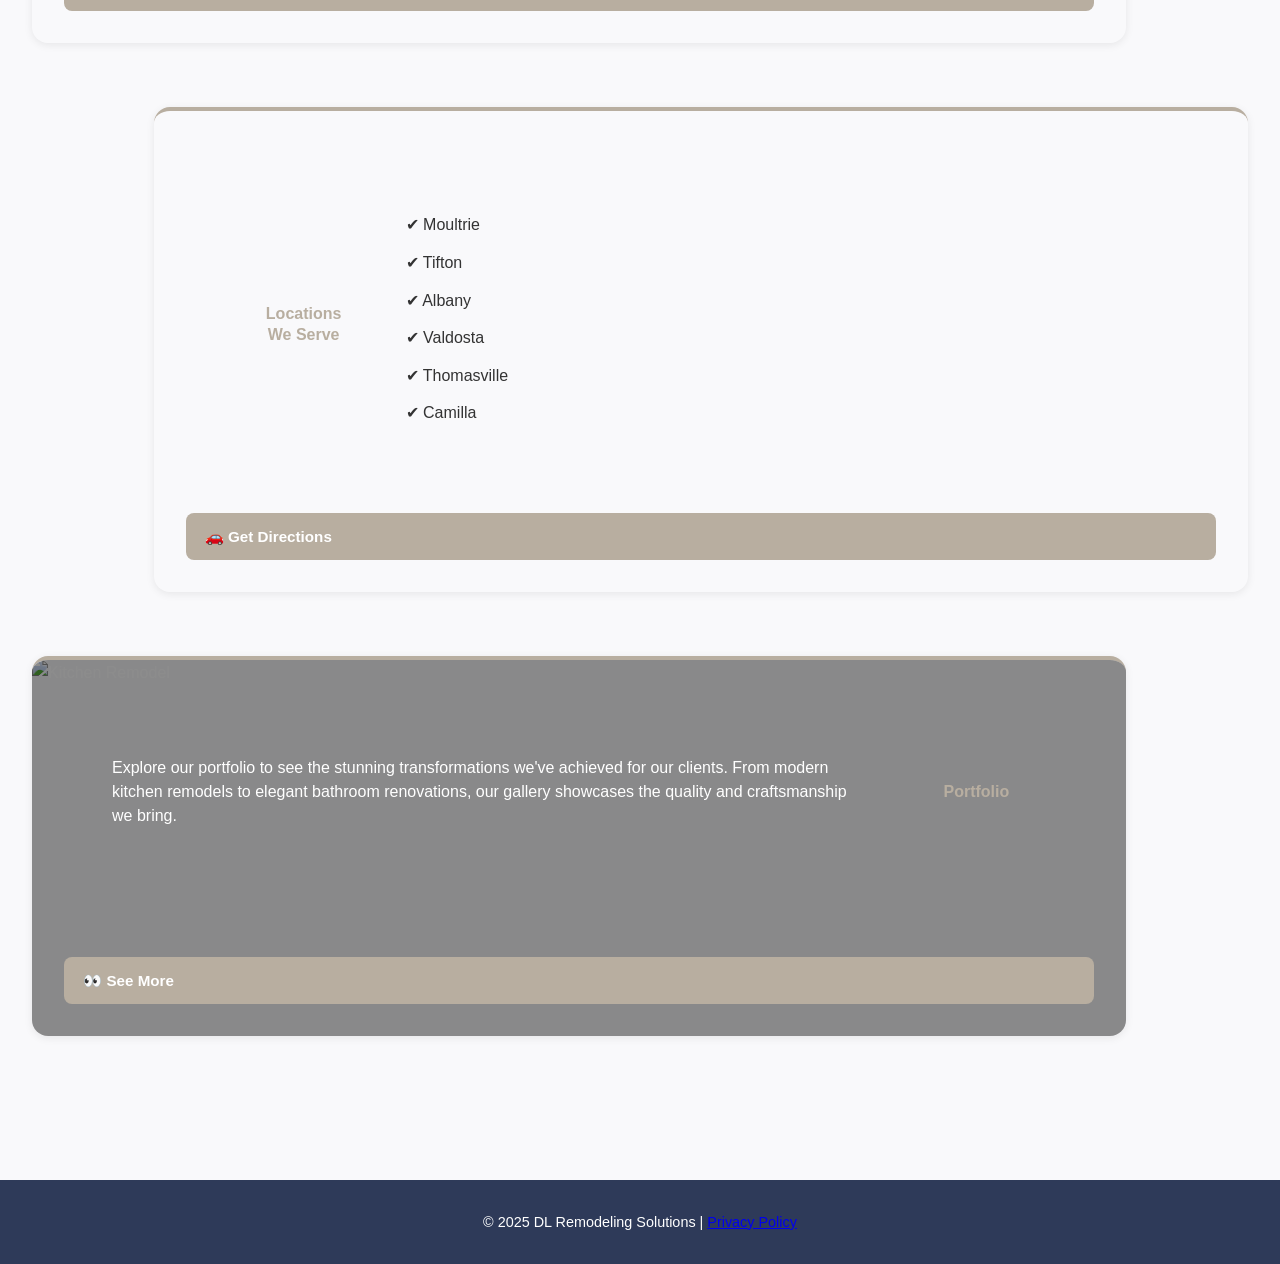
==== commit 87dde11a: "Updated webpage changes" ====
--- a/index.html
+++ b/index.html
@@ -7,137 +7,155 @@
 <title>DL Remodeling Solutions</title>
 <link rel="stylesheet" href="Stylesheet.css">
 </head>
-<!--<div id="intro">
-  <svg viewBox="0 0 200 200" class="house-svg">
-    
-    <-- Blueprint lines --
-    <path class="line" d="M20 120 L100 50 L180 120" />
-    <path class="line" d="M40 120 V170 H160 V120" />
-    <rect class="line" x="80" y="140" width="40" height="30" />
+<body>
+  <header>
+    <h1>DL Remodeling Solutions</h1>
+  </header>
 
-    <-- Filled house (hidden at first) --
-    <g class="house-fill">
-      <polygon points="20,120 100,50 180,120" />
-      <rect x="40" y="120" width="120" height="50" />
-      <rect x="85" y="140" width="30" height="30" />
-    </g>
-    </svg>
-  <h1 class="intro-text">DL Remodeling Solutions</h1>
-  </svg>
-</div>-->
-<body>
-<header>
-<h1>DL Remodeling Solutions</h1>
-</header>
-
-<nav class="hero-nav">
-<a href="Estimate.html">Estimate</a>
-<a href="Availability.html">Availability</a>
-<a href="Services.html">Services</a>
-<a href="Portfolio.html">Portfolio</a>
-<!--<a href="template 3.html">Template 3</a>
+  <nav class="hero-nav">
+    <a href="Estimate.html">Estimate</a>
+    <a href="Availability.html">Availability</a>
+    <a href="Services.html">Services</a>
+    <a href="Portfolio.html">Portfolio</a>
+    <!--<a href="template 3.html">Template 3</a>
 <a href="template 4.html">Template 4</a>
 <a href="template 5.html">Template 5</a> -->
-</nav>
+  </nav>
 
-<section class="hero">
-<h2>MAKING YOUR DREAMS INTO A REALITY</h2>
-</section>
-<main>
-<div class="whatwedo" role="list">
-  <div class="card-base align-right card">
-    <h3>What We Do</h3>
+  <section class="hero">
+    <h2>MAKING YOUR DREAMS INTO A REALITY</h2>
+  </section>
+  <main>
+    <div class="whatwedo">
+      <article class="card">
+        <h3>What We Do</h3>
+        <p>
+          We are a family-owned remodeling company dedicated to transforming your home into the space you've always dreamed of.
+          With over 20 years of experience, we specialize in residential construction, renovations, and additions.
+          Our team of skilled professionals is committed to delivering high-quality craftsmanship and exceptional customer service.
+          At DL Remodeling Solutions, we turn blueprints into reality with craftsmanship, safety, and client satisfaction.
+        </p>
+      </article>
+    </div>
+
+    <div class="services">
+      <article class="card services-card">
+        <div class="background-slideshow" data-speed="2000">
+
+          <img class="bg-slide active" src="https://i.etsystatic.com/8520095/r/il/9abeb6/943018642/il_1588xN.943018642_e6nv.jpg" alt="Kitchen Remodel">
+
+          <img class="bg-slide" src="https://i.pinimg.com/originals/f0/91/8f/f0918f37ec39e85400f1d2dc27b97a3e.png" alt="Bathroom Remodel">
+
+          <img class="bg-slide" src="https://i.pinimg.com/736x/af/eb/a3/afeba3a638cf271ce06d4eb5a8909ee6.jpg" alt="Home Addition">
+        </div>
+
+        <div class="services-content">
+          <h4 class="service-title">Services</h4>
+          <div class="services-paragraph">
+            <p>
+              Our comprehensive remodeling services include kitchen and bathroom
+              renovations, room additions, whole-house makeovers,
+              and custom carpentry.
+            </p>
+          </div>
+        </div>
+        <a href="Services.html" class="SeeMore-btn">
+          👀 See More
+        </a>
+      </article>
+    </div>
+
+    <div class="contact">
+      <article class="card contact-card">
+        <div class="contact-content">
+          <div class="contact-form">
+            <p style="text-align:center">
+              <strong>Phone:</strong> (229) 317-2539
+            </p>
+            <form action="https://formsubmit.co/mybeautufulblackrose@gmail.com" method="POST">
+              <input type="text" name="name" placeholder="Your Name" required>
+              <input type="tel" name="phone" placeholder="Your Phone Number" required>
+              <textarea name="message" placeholder="Your Question" rows="4" required></textarea>
+              <button type="submit">Send Message</button>
+            </form>
+          </div>
+
+          <div class="services-paragraph">
+            <p>
+              Have questions? We’d love to hear from you.
+              Please fill out the form with your name, contact information, and the best time and way to reach you.
+              If you would like a free personal estimate, click the calculator below.
+            </p>
+          </div>
+
+          <h4 class="service-title">Contact Us</h4>
+        </div>
+        <a href="Estimate.html" class="SeeMore-btn">
+          🧮 Free Estimate Calculator
+        </a>
+      </article>
+    </div>
+
+    <div class="location">
+      <article class="card location-card">
+        <div class="location-content">
+          <h4 class="service-title">
+            Locations<br>We Serve
+          </h4>
+          <div class="city-list">
+            <ul>
+              <li>✔ Moultrie</li>
+              <li>✔ Tifton</li>
+              <li>✔ Albany</li>
+              <li>✔ Valdosta</li>
+              <li>✔ Thomasville</li>
+              <li>✔ Camilla</li>
+            </ul>
+          </div>
+          <div class="map-container">
+            <iframe src="https://www.google.com/maps?q=Moultrie,Georgia&output=embed" loading="lazy">
+            </iframe>
+          </div>
+
+        </div>
+        <a href="https://www.google.com/maps/dir/?api=1&destination=Moultrie,Georgia" class="SeeMore-btn">
+          🚗 Get Directions
+        </a>
+      </article>
+    </div>
+
+    <div class="portfolio">
+      <article class="card portfolio-card">
+        <div class="portfolio-content">
+          <div class="services-paragraph">
+            <p>
+              Explore our portfolio to see the stunning transformations
+              we've achieved for our clients.
+              From modern kitchen remodels to elegant bathroom renovations,
+              our gallery showcases the quality and craftsmanship we bring.
+            </p>
+          </div>
+          <h4 class="service-title">Portfolio</h4>
+        </div>
+        <a href="Portfolio.html" class="SeeMore-btn">
+          👀 See More
+        </a>
+        <div class="background-slideshow" data-speed="2000">
+          <img class="bg-slide active" src="https://i.etsystatic.com/8520095/r/il/9abeb6/943018642/il_1588xN.943018642_e6nv.jpg" alt="Kitchen Remodel">
+          <img class="bg-slide" src="https://i.pinimg.com/originals/f0/91/8f/f0918f37ec39e85400f1d2dc27b97a3e.png" alt="Bathroom Remodel">
+          <img class="bg-slide" src="https://i.pinimg.com/736x/af/eb/a3/afeba3a638cf271ce06d4eb5a8909ee6.jpg" alt="Home Addition">
+        </div>
+      </article>
+    </div>
+
+  </main>
+  <footer>
     <p>
-      We are a family-owned remodeling company dedicated to transforming your home into the space you've always dreamed of.
-      With over 20 years of experience, we specialize in residential construction, renovations, and additions.
-      Our team of skilled professionals is committed to delivering high-quality craftsmanship and exceptional customer service.
-      At DL Remodeling Solutions, we turn blueprints into reality with craftsmanship, safety, and client satisfaction.
+      © 2025 DL Remodeling Solutions | <a href="#">Privacy Policy</a>
     </p>
+  </footer>
+  <script src="animations.js"></script>
   </div>
-</div>
+</body>
 
-<div class="services section-column" role="list">
-<div class="card-base align-left card">
-<h4>Services</h4>
-<p>
-Our comprehensive remodeling services include kitchen and bathroom renovations, room additions, whole-house makeovers, and custom carpentry.
-We also offer design consultations, project management, and personalized solutions to fit your unique style and needs
-</p>
-
-<a href="Services.html" class="SeeMore-btn">
-👀 See More    
-</a>
-</article>
-</div>
-
-<div class="contact section-column" role="list">
-<div class="card-base align-right card">
-<h4>Contact Us</h4>
-<p style="text-align:center">
-<strong>Phone:</strong> (229) 317-2539
-</p>
-<p>
-Have questions? We’d love to hear from you. 
-Please fill out the form below with your name, contact information, and the best time and way to reach you. 
-If you would like a free personal estimate, click the calculator below.
-</p>
-<form action="https://formsubmit.co/mybeautufulblackrose@gmail.com" method="POST">
-<input type="text" name="name" placeholder="Your Name" required>
-<input type="tel" name="phone" placeholder="Your Phone Number" required>
-<textarea name="message" placeholder="Your Question" rows="4" required></textarea>
-<button type="submit">Send Message</button>
-</form>
-<a href="Estimate.html" class="SeeMore-btn">
-🧮 Free Estimate Calculator
-</a>
-</article>
-</div>
-
-<div class="location section-column" role="list">
-<div class="card-base align-left card">
-<h4>Locations We Serve</h4>
-<ul>
-<li>Moultrie</li>
-<li>Tifton</li>
-<li>Albany</li>
-<li>Valdosta</li>
-<li>Thomasville</li>
-<li>Camilla</li>
-</ul>
-<h4>Main Location</h4>
-<iframe
-src="https://www.google.com/maps?q=Moultrie,Georgia&output=embed"
-width="100%"
-height="250"
-style="border:0;border-radius:8px;"
-loading="lazy">
-</iframe>
-<a href="https://www.google.com/maps/dir/?api=1&destination=Moultrie,Georgia" target="_blank" class="SeeMore-btn">
-Get Directions
-</a>
-</article>
-</div>
-
-<div class="portfolio section-column" role="list">
-<div class="card-base align-right card">
-<h4>Portfolio</h4>
-<p>
-Explore our portfolio to see the stunning transformations we've achieved for our clients.
-From modern kitchen remodels to elegant bathroom renovations, our gallery showcases the quality and craftsmanship we bring
-</p>
-<a href="Portfolio.html" class="SeeMore-btn">
-👀 See More.
-</a>
-</article>
-</div>
-
-</main>
-<footer>
-<p>
-© 2025 DL Remodeling Solutions | <a href="#">Privacy Policy</a>
-</p>
-</footer>
-<script src="animations.js"></script>
-</div>
-</body>
 </html>
--- a/Stylesheet.css
+++ b/Stylesheet.css
@@ -3,514 +3,566 @@
    =============================== */
 
 /* :root = global variables you can reuse anywhere */
-:root{
-  --nav-bg:#263459;        /* nav bar background */
-  --header-bg: #b4cef3;     /* header + footer color */
-  --accent: #b4cef3;       /* main highlight color (buttons, borders) */
-  --page-bg:#263459;       /* page background */
-  --text:#333;             /* default text color */
-  --card-width:340px;      /* standard card size */
-  --gap:1rem;              /* spacing between elements */
-}
-
+:root {
+  --nav-bg: #2e3a59; /* nav bar background */
+  --header-bg: #2e3a59; /* header + footer color */
+  --accent: #b8aea0; /* main highlight color (buttons, borders) */
+  --page-bg: #f9f9fb; /* page background */
+  --text: #333; /* default text color */
+  --card-width: 340px; /* standard card size */
+  --gap: 1rem; /* spacing between elements */
+}
 
 /* ===============================
    GLOBAL RESET / BASIC SETTINGS
    =============================== */
 
 /* applies to EVERYTHING */
-*{
-  box-sizing:border-box; /* keeps padding inside width (VERY IMPORTANT) */
+* {
+  box-sizing: border-box; /* keeps padding inside width (VERY IMPORTANT) */
   transition: all 0.1s ease; /* smooth animations for hover, etc */
 }
-
-
-/* ===============================
-   INTRO SCREEN (BLUEPRINT ANIMATION)
-   =============================== */
-
-/* full screen intro overlay */
-#intro {
-  position: fixed;   /* stays fixed on the screen even when scrolling */
-  top: 0;            /* aligns to top of screen */
-  left: 0;           /* aligns to left of screen */
-  width: 100%;       /* full width of viewport */
-  height: 100vh;     /* full height of viewport */
-  background: #0d3b66; /* blueprint-style blue background */
-  display: flex;     /* enables flexbox layout */
-  justify-content: center; /* centers content horizontally */
-  align-items: center;     /* centers content vertically */
-  z-index: 9999;     /* ensures it stays above all other elements */
-}
-
-/* text that appears after house builds */
-.intro-text {
-  margin-top: 1rem; /* space above the text */
-  color: white;     /* text color */
-  font-size: 1.8rem; /* size of the text */
-  font-weight: 700;  /* makes text bold */
-  letter-spacing: 2px; /* adds spacing between letters */
-
-  opacity: 0; /* hidden at first */
-  transform: translateY(20px); /* starts slightly below its final position */
-
-  animation: textReveal 1s ease forwards; /* runs animation once and keeps final state */
-  animation-delay: 1.0s; /* waits before starting animation */
-}
-
-/* animation for text fade + slide up */
-@keyframes textReveal {
-  to {
-    opacity: 1; /* fades text in */
-    transform: translateY(0); /* moves text to original position */
-  }
-}
-
-/* SVG house size */
-.house-svg {
-  width: 200px;  /* sets width of SVG */
-  height: 200px; /* sets height of SVG */
-}
-
-/* blueprint line drawing effect */
-.line {
-  fill: none;        /* removes fill color so only outline shows */
-  stroke: white;     /* line color */
-  stroke-width: 2;   /* thickness of lines */
-
-  stroke-dasharray: 400;  /* creates dashed line pattern */
-  stroke-dashoffset: 400; /* hides the line initially */
-
-  animation: draw 2s ease forwards; /* animates the drawing effect */
-}
-
-/* line drawing animation */
-@keyframes draw {
-  to {
-    stroke-dashoffset: 0; /* gradually reveals the line */
-  }
-}
-
-/* real house (hidden first) */
-.house-fill {
-  opacity: 0; /* invisible at start */
-  fill: #f4a261; /* fill color of the house */
-
-  animation: showHouse 1s ease forwards; /* fades in the house */
-  animation-delay: 2s; /* waits until line animation finishes */
-}
-
-/* show the house */
-@keyframes showHouse {
-  to {
-    opacity: 1; /* makes house visible */
-  }
-}
-
-/* fade out intro screen */
-#intro.fade-out {
-  animation: fadeOut 1s ease forwards; /* fades out entire intro screen */
-  animation-delay: 3s; /* starts after all animations complete */
-}
-
-/* fade animation */
-@keyframes fadeOut {
-  to {
-    opacity: 0;       /* fades out */
-    visibility: hidden; /* removes it from interaction */
-  }
-}
-
-/* allows scrolling AFTER intro finishes */
-body.loaded {
-  overflow: auto; /* re-enables scrolling after intro disappears */
-}
-
-
-
 /* ===============================
    BODY (MAIN PAGE SETUP)
    =============================== */
 
-body{
-  margin:0; /* removes default browser margin */
-  font-family:'Segoe UI',sans-serif; /* sets main font style */
-  background-color:var(--page-bg); /* uses variable for page background */
-  color:var(--text); /* uses variable for default text color */
-  line-height:1.6; /* improves readability by spacing lines */
-
-  display:flex; /* enables flexbox layout */
-  flex-direction:column; /* stacks children (header, main, footer) vertically */
-  min-height:100vh; /* ensures page always fills full screen height */
-}
-
+body {
+  margin: 0; /* remove default spacing */
+  font-family: "Segoe UI", sans-serif;
+  background-color: var(--page-bg);
+  color: var(--text);
+  line-height: 1.6;
+
+  display: flex;
+  flex-direction: column; /* stack everything vertically */
+  min-height: 100vh; /* full screen height */
+}
 
 /* ===============================
    HEADER (TOP TITLE BAR)
    =============================== */
 
-header{
-  background:var(--header-bg); /* uses header background variable */
-  color:white; /* text color */
-  text-align:center; /* centers text horizontally */
-  padding:1.25rem 1rem; /* space inside header (top/bottom, left/right) */
-}
-
-header h1{
-  margin:0; /* removes default margin from h1 */
-  font-size:1.6rem; /* controls title size */
-}
-
+header {
+  background: var(--header-bg);
+  color: white;
+  text-align: center;
+  padding: 1.25rem 1rem;
+}
+
+header h1 {
+  margin: 0;
+  font-size: 1.6rem;
+}
 
 /* ===============================
    NAVIGATION BAR (LINKS)
    =============================== */
 
-.hero-nav{
-  display:flex; /* places links in a horizontal row */
-  justify-content:center; /* centers links horizontally */
-  gap:.75rem; /* space between each link */
-  padding: 0.5rem; /* space inside nav bar */
-  background:var(--nav-bg); /* nav background color */
+.hero-nav {
+  display: flex; /* puts links in a row */
+  justify-content: center;
+  gap: 0.75rem;
+  padding: 0.5rem;
+  background: var(--nav-bg);
 }
 
 /* nav links */
-.hero-nav a{
-  color:white; /* link text color */
-  text-decoration:none; /* removes underline */
-  padding:.5rem 1rem; /* space inside each link button */
-  border-radius:.35rem; /* rounded corners */
-  font-size:.9rem; /* slightly smaller text */
-
-  background: rgba(255,255,255,0.1); /* subtle background for buttons */
-  transition: 0.3s; /* smooth hover animation */
+.hero-nav a {
+  color: white;
+  text-decoration: none;
+  padding: 0.5rem 1rem;
+  border-radius: 0.35rem;
+  font-size: 0.9rem;
+
+  background: rgba(255, 255, 255, 0.1);
+  transition: 0.3s;
 }
 
 /* hover effect */
-.hero-nav a:hover{
-  background:rgba(255,255,255,0.25); /* lightens background on hover */
-}
-
+.hero-nav a:hover {
+  background: rgba(255, 255, 255, 0.25);
+}
 
 /* ===============================
    HERO (BIG IMAGE BANNER)
    =============================== */
 
-.hero{
-  position:relative; /* allows absolute positioning inside (like overlay) */
+.hero {
+  position: relative;
+
   /* background image */
-  background:url("https://images.unsplash.com/photo-1565373671233-564ed7aeca45?auto=format&fit=crop&w=1400&q=60")
-  center/cover no-repeat; /* centers image and scales to cover area */
-  height:180px; /* sets banner height */
-  display:flex; /* enables flexbox */
-  justify-content:center; /* centers content horizontally */
-  align-items:center; /* centers content vertically */
-  color:white; /* text color */
-  text-shadow:0 2px 4px rgba(0,0,0,.5); /* adds shadow for readability */
+  background: url("https://images.unsplash.com/photo-1565373671233-564ed7aeca45?auto=format&fit=crop&w=1400&q=60")
+    center/cover no-repeat;
+
+  height: 180px;
+
+  display: flex;
+  justify-content: center;
+  align-items: center;
+
+  color: white;
+
+  /* helps text readability */
+  text-shadow: 0 2px 4px rgba(0, 0, 0, 0.5);
 }
 
 /* overlay (currently invisible but useful later) */
-.hero::before{
-  content:""; /* required for pseudo-element */
-  position:absolute; /* positions over hero */
-  inset:0; /* stretches to cover entire hero */
-  background:rgba(0,0,0,0); /* transparent overlay (can darken later) */
-}
-
-/* hero text */
-.hero h2{
-  margin:0; /* removes default margin */
-  padding:.3rem .8rem; /* space inside text box */
-  background:rgba(0,0,0,.45); /* semi-transparent background */
-  border-radius:6px; /* rounded edges */
-  font-size:1.1rem; /* controls text size */
-  position:relative; /* ensures it sits above overlay */
-}
-
-
-/* ===============================
-   MAIN CONTENT AREA
-   =============================== */
-
-main{
-  flex:1; /* expands to fill available vertical space */
-  padding:2rem .5rem; /* space inside main (top/bottom, left/right) */
-  max-width:1600px; /* prevents content from getting too wide */
-  margin:auto; /* centers the main container horizontally */
-}
-
-
-
-/* ===============================
-   (CARD LAYOUT)
-   =============================== */
-
-.whatwedo {
-  display: flex; /* enables flexbox layout */
-  justify-content: flex-end; /* aligns items to the right */
-  gap: 2rem; /* space between child elements */
-  margin: 2rem auto; /* centers section and adds vertical spacing */
-  margin-top: 0.5rem; /* reduces space above this section */
-  padding: 2rem; /* space inside the container */
-  max-width: 1000px; /* limits how wide the section can grow */
-  width: 90%; /* keeps spacing on left and right sides */
-  flex-wrap: wrap; /* allows items to stack on smaller screens */
-  border-radius: 12px; /* rounds the edges of the container */
-}
-.whatwedo .card-base::before,
-.whatwedo .card-base::after {
-  display: none;
-}
-.whatwedo .card-base {
-  margin-right: 8%;
-  margin-left: auto;
-
-}
-.whatwedo .card {
-  max-width: 600px;
-  color: #263459; /* your dark blue */
-  max-width: 600px;
-  color: #263459; /* your dark blue */
-  padding: 2rem;
-  border-radius: 10px;
-  box-shadow: 0 4px 15px rgba(0,0,0,0.1);
-}
-/* ===============================
-   REUSABLE SECTION LAYOUT
-   =============================== */
-
-.section-column {
-  display: flex;
-  flex-direction: column;
-  flex-wrap: wrap;
-  gap: 2rem;
-  margin-top: 2rem;
-}
-
-/* ===============================
-   BASE CARD STYLE (USED EVERYWHERE)
-   =============================== */
-
-.card-base {
-  position: relative;
-  color: white;
-  overflow: hidden;
-  width: 75%;
-  max-width: 900px;
-}
-
-/* ===============================
-   CARD BACKGROUND + OVERLAY (ONE TIME)
-   =============================== */
-
-.card-base::before {
+.hero::before {
   content: "";
   position: absolute;
   inset: 0;
-  background-size: cover;
-  background-position: center;
-  animation: bgSlide 15s infinite;
+  background: rgba(0, 0, 0, 0);
+}
+
+/* hero text */
+.hero h2 {
+  margin: 0;
+  padding: 0.3rem 0.8rem;
+  background: rgba(0, 0, 0, 0.45);
+  border-radius: 6px;
+  font-size: 1.1rem;
+  position: relative;
+}
+
+/* ===============================
+   MAIN CONTENT AREA
+   =============================== */
+
+main {
+  flex: 1; /* fills space between header + footer */
+  padding: 1rem 2rem;
+  max-width: 1600px;
+  margin: auto; /* center content */
+}
+
+/* ===============================
+   (CARD LAYOUT)
+   =============================== */
+.whatwedo {
+  display: flex;
+  justify-content: center;
+  margin-bottom: 2rem;
+}
+
+.whatwedo .card {
+  max-width: 1000px;
+}
+
+.services {
+  /* Makes the paragraph and card sit next to each other */
+  display: flex;
+
+  /* Pushes everything toward the right side */
+  justify-content: flex-end;
+
+  /* Space between the paragraph and the card */
+  gap: 2rem;
+
+  /* Space above this section */
+  margin-top: 2rem;
+
+  /* Allows the layout to wrap on smaller screens */
+  flex-wrap: wrap;
+}
+
+/* The services card needs position:relative because the
+   animated background (::before) is positioned absolutely.
+   Without this, the background would be positioned relative
+   to the page instead of the card. */
+
+.services-card {
+  position: relative;
+
+  /* Makes text readable over the dark overlay */
+  color: white;
+
+  /* Keeps the slideshow inside the card */
+  overflow: hidden;
+
+  /* Pushes the card to the right */
+  margin-left: auto;
+}
+
+/* Allows the paragraph to grow and fill available space */
+.services-paragraph {
+  flex: 1;
+}
+.service-title {
+  width: 140px;
+  text-align: center;
+  line-height: 1.3;
+
+  /* This centers the text beside the town list */
+  align-self: center;
+}
+.services-content {
+  display: flex;
+  align-items: center;
+  justify-content: space-between;
+  gap: 3rem;
+  height: 100%;
+}
+.services-card * {
+  position: relative;
+  z-index: 2;
+}
+.contact {
+  display: flex;
+  gap: 1.5rem;
+  flex-wrap: wrap;
+}
+
+.contact-card {
+  margin-right: auto;
+}
+
+.contact-content {
+  display: flex;
+  align-items: center;
+  gap: 3rem;
+}
+
+.contact-form {
+  flex: 1;
+}
+
+.location {
+  display: flex;
+  justify-content: flex-end;
+  margin-bottom: 4rem;
+}
+.location-card {
+  width: 80%;
+  max-width: 1100px;
+}
+.location-content {
+  display: flex;
+  align-items: center;
+  gap: 2rem;
+}
+.city-list {
+  flex: 1;
+}
+.city-list ul {
+  list-style: none;
+  padding: 0;
+  margin: 0;
+}
+.city-list li {
+  margin-bottom: 12px;
+}
+.map-container {
+  flex: 2;
+}
+.map-container iframe {
+  width: 100%;
+  height: 260px;
+  border: none;
+  border-radius: 12px;
+}
+
+.portfolio {
+  display: flex;
+  justify-content: flex-start;
+  gap: 2rem;
+  margin-top: 2rem;
+  flex-wrap: wrap;
+}
+
+.portfolio-content {
+  position: relative;
+  z-index: 2;
+
+  display: flex;
+  align-items: center;
+  justify-content: space-between;
+  gap: 3rem;
+
+  padding: 2rem;
+}
+.portfolio-card {
+  position: relative;
+  color: white;
+  overflow: hidden;
+}
+
+.whatwedo,
+.services,
+.contact,
+.portfolio {
+  margin-bottom: 4rem;
+}
+/* ===============================
+   CARD (MAIN BOX COMPONENT)
+   =============================== */
+/* ===============================
+   UNIVERSAL BACKGROUND SLIDESHOW
+   Works for EVERY card
+   =============================== */
+.background-slideshow {
+  position: absolute;
+  inset: 0;
+  overflow: hidden;
   z-index: 0;
 }
-
-.card-base::after {
+/* Every slideshow image fills the card */
+.bg-slide {
+  position: absolute;
+  inset: 0;
+  width: 100%;
+  height: 100%;
+  object-fit: cover;
+  opacity: 0;
+  transition: opacity 1.8s ease-in-out;
+  transform: scale(1);
+}
+/* Only one image is visible */
+.bg-slide.active {
+  opacity: 1;
+  animation: zoom 8s linear;
+}
+.services-card::after,
+.portfolio-card::after {
   content: "";
   position: absolute;
   inset: 0;
-  background: rgba(0,0,0,0.5);
+
+  background: rgba(0, 0, 0, 0.45);
+
   z-index: 1;
 }
-
-.card-base * {
+/* ===============================
+   BACKGROUND STAYS BEHIND CONTENT
+   =============================== */
+
+.background-slideshow {
+  position: absolute;
+  inset: 0;
+  z-index: 0;
+}
+
+.services-content,
+.portfolio-content {
   position: relative;
   z-index: 2;
 }
-
-/* ===============================
-   LEFT / RIGHT ALIGNMENT
-   =============================== */
-
-.align-left {
-  margin-left: 5%;
-  margin-right: auto;
-}
-
-.align-right {
-  margin-right: 5%;
-  margin-left: auto;
-}
-
-/* ===============================
-   SPECIFIC SECTIONS (NOW LIGHT)
-   =============================== */
-
-.services {}
-.contact {}
-.location {}
-.portfolio {}
-
-/* ===============================
-   BACKGROUND ANIMATION
-   =============================== */
-
-@keyframes bgSlide {
-  0% {
-    background-image: url("https://i.etsystatic.com/8520095/r/il/9abeb6/943018642/il_1588xN.943018642_e6nv.jpg");
+/* Slow zoom */
+@keyframes zoom {
+  from {
+    transform: scale(1);
   }
-  33% {
-    background-image: url("https://i.pinimg.com/originals/f0/91/8f/f0918f37ec39e85400f1d2dc27b97a3e.png");
+  to {
+    transform: scale(1.08);
   }
-  66% {
-    background-image: url("https://i.pinimg.com/736x/af/eb/a3/afeba3a638cf271ce06d4eb5a8909ee6.jpg");
-  }
-  100% {
-    background-image: url("https://i.etsystatic.com/8520095/r/il/9abeb6/943018642/il_1588xN.943018642_e6nv.jpg");
-  }
-}
-/* ===============================
-   CARD (MAIN BOX COMPONENT)
-   =============================== */
-
-.card{
-  background:white; /* card background color */
-  border-radius:8px; /* rounded corners */
-  border-top:4px solid var(--accent); /* colored top border */
-  box-shadow:0 2px 8px rgba(0,0,0,.08); /* subtle shadow */
-  padding:3rem; /* space inside card */
-  flex: 1; /* allows cards to expand equally */
-  min-width:268px; /* prevents cards from shrinking too small */
-  display:flex; /* flex layout */
-  flex-direction: column; /* stack content vertically */
-  gap:.4rem; /* spacing between elements */
-  transition:.25s; /* smooth hover animation */
+}
+.services-card,
+.contact-card,
+.location-card,
+.portfolio-card {
+  background: transparent;
+  padding: 0;
+}
+.services-content,
+.contact-content,
+.location-content,
+.portfolio-content {
+  padding: 3rem;
+}
+.card {
+  border-radius: 16px;
+  border-top: 4px solid var(--accent);
+  box-shadow: 0 2px 8px rgba(0, 0, 0, 0.08);
+
+  width: 90%;
+  max-width: 1400px;
+  min-height: 380px;
+  padding: 2rem;
+
+  display: flex;
+  flex-direction: column;
+  gap: 0.4rem;
+  transition: 0.25s;
 }
 
 /* hover lift effect */
-.card:hover{
-  transform:translateY(-5px); /* moves card up slightly */
-  box-shadow:0 6px 18px rgba(0,0,0,.12); /* stronger shadow on hover */
-}
-
-.card p{
-  line-height:1.5rem; /* spacing between lines */
-}
-
-.card h3{
-  text-align:center; /* centers heading */
-}
-
-.card h4{
-  margin:0; /* removes default margin */
-  text-align:center; /* centers text */
-  color:var(--accent); /* uses accent color */
+.card:hover {
+  transform: translateY(-10px) scale(1.02);
+  box-shadow: 0 6px 18px rgba(0, 0, 0, 0.12);
+}
+
+.card p {
+  line-height: 1.5rem;
+}
+
+.card h3 {
+  text-align: center;
+}
+
+.card h4 {
+  margin: 0;
+  text-align: center;
+  color: var(--accent);
 }
 
 /* inputs inside cards */
 .card input,
-.card textarea{
-  width:100%; /* full width inputs */
-}
-
-.card textarea{
-  resize:none; /* prevents resizing */
+.card textarea {
+  width: 100%;
+}
+
+.card textarea {
+  resize: none;
 }
 
 /* ===============================
    BUTTON
    =============================== */
 
-.SeeMore-btn{
-  display:inline-block; /* allows padding/margin */
-  margin-top:auto; /* pushes button to bottom */
-  padding:.7rem 1.2rem; /* space inside button */
-  color:white; /* text color */
-  text-decoration:none; /* removes underline */
-  border-radius:8px; /* rounded corners */
-  font-weight:600; /* semi-bold text */
-  font-size:.95rem; /* text size */
-  transition:.3s; /* smooth hover effect */
+.SeeMore-btn {
+  position: relative;
+  z-index: 3;
+
+  display: inline-block;
+  margin-top: auto;
+
+  padding: 0.7rem 1.2rem;
+  background: var(--accent);
+  color: white;
+
+  text-decoration: none;
+  border-radius: 8px;
+
+  font-weight: 600;
+  font-size: 0.95rem;
+  transition: 0.3s;
 }
 
 /* hover animation */
-.SeeMore-btn:hover{
-  background:#a86514; /* darker color on hover */
-  transform:scale(1.05); /* slightly enlarges button */
-}
-
-/* ===============================
-   LOCATION CARD (TWO COLUMN LIST)
-   =============================== */
-.location-card ul {
+.SeeMore-btn:hover {
+  background: var(--accent);
+  transform: scale(1.05);
+}
+
+/* ===============================
+   IMAGE SLIDER
+   =============================== */
+
+.slider {
+  position: relative;
+  overflow: hidden; /* hides extra images */
+}
+
+/* track that moves */
+.slides {
+  display: flex;
+  transition: transform 0.5s ease;
+  width: 100%;
+}
+
+/* each image */
+.slide {
+  flex-shrink: 0;
+  width: 100%;
+  max-height: 220px;
+  object-fit: contain;
+  margin: auto;
+}
+
+/* ===============================
+   SLIDER BUTTONS
+   =============================== */
+
+.prev,
+.next {
+  position: absolute;
+  top: 50%;
+  transform: translateY(-50%);
+
+  background: rgba(0, 0, 0, 0.5);
+  color: white;
+
+  border: none;
+  font-size: 22px;
+  padding: 0.4rem 0.8rem;
+
+  cursor: pointer;
+  border-radius: 4px;
+}
+
+.prev {
+  left: 10px;
+}
+.next {
+  right: 10px;
+}
+
+/* ===============================
+   FOOTER
+   =============================== */
+
+footer {
+  background: var(--header-bg);
+  color: white;
+  text-align: center;
+
+  padding: 1rem;
+  font-size: 0.9rem;
+  margin-top: 4rem;
+}
+
+/* ===============================
+   MOBILE (RESPONSIVE DESIGN)
+   =============================== */
+
+@media (max-width: 760px) {
+  /* stack cards instead of side-by-side */
+  .services {
+    flex-direction: column;
+    align-items: center;
+  }
+
+  .card {
+    width: 90%;
+  }
+}
+
+/* ===============================
+   PROJECT / GALLERY
+   =============================== */
+
+/* project type layout */
+.projectType {
+  display: flex;
+  justify-content: center;
+  gap: 2rem;
+  margin-top: 2rem;
+  flex-wrap: wrap;
+}
+
+/* image grid */
+.gallery {
   display: grid;
-  grid-template-columns: 1fr 1fr;
-  gap: 0.5rem 2rem;
-}
-/* ===============================
-   FOOTER
-   =============================== */
-
-footer{
-  background:var(--header-bg); /* uses same color as header */
-  color:white; /* text color */
-  text-align:center; /* centers footer text */
-  padding:1rem; /* space inside footer */
-  font-size:.9rem; /* slightly smaller text */
-  margin-top:4rem; /* space above footer */
-}
-
-/* ===============================
-   MOBILE (RESPONSIVE DESIGN)
-   =============================== */
-
-@media (max-width:760px){
-  /* stack cards instead of side-by-side */
-  .services{
-    flex-direction:column; /* forces vertical stacking */
-    align-items:center; /* centers cards horizontally */
-  }
-
-  .card{
-    width:90%; /* makes cards take most of screen width */
-  }
-}
-
-/* ===============================
-   PROJECT / GALLERY
-   =============================== */
-
-/* project type layout */
-.projectType{
-  display:flex; /* flex layout */
-  justify-content:center; /* centers items horizontally */
-  gap:2rem; /* space between items */
-  margin-top:2rem; /* space above section */
-  flex-wrap:wrap; /* allows wrapping on smaller screens */
-}
-
-/* image grid */
-.gallery{
-  display:grid; /* grid layout */
-  grid-template-columns:repeat(2,1fr); /* 2 equal columns */
-  gap:10px; /* space between images */
-  margin-top:10px; /* space above gallery */
-}
-
-.gallery img{
-  width:100%; /* makes images fill grid cell */
-  border-radius:6px; /* rounded corners */
-  height:150px; /* fixed height */
-  object-fit:cover; /* prevents distortion, crops instead */
+  grid-template-columns: repeat(2, 1fr);
+  gap: 10px;
+  margin-top: 10px;
+}
+
+.gallery img {
+  width: 100%;
+  border-radius: 6px;
+  height: 150px;
+  object-fit: cover;
 }
 
 /* slider container */
-#projectGallery{
-  margin-top:1rem; /* space above slider */
-  max-width:400px; /* limits width */
+#projectGallery {
+  margin-top: 1rem;
+  max-width: 400px;
 }
 
 /* slider images */
-#projectGallery .slide{
-  width:100%; /* full width */
-  height:220px; /* fixed height */
-  object-fit:cover; /* keeps images proportional */
-}
+#projectGallery .slide {
+  width: 100%;
+  height: 220px;
+  object-fit: cover;
+}
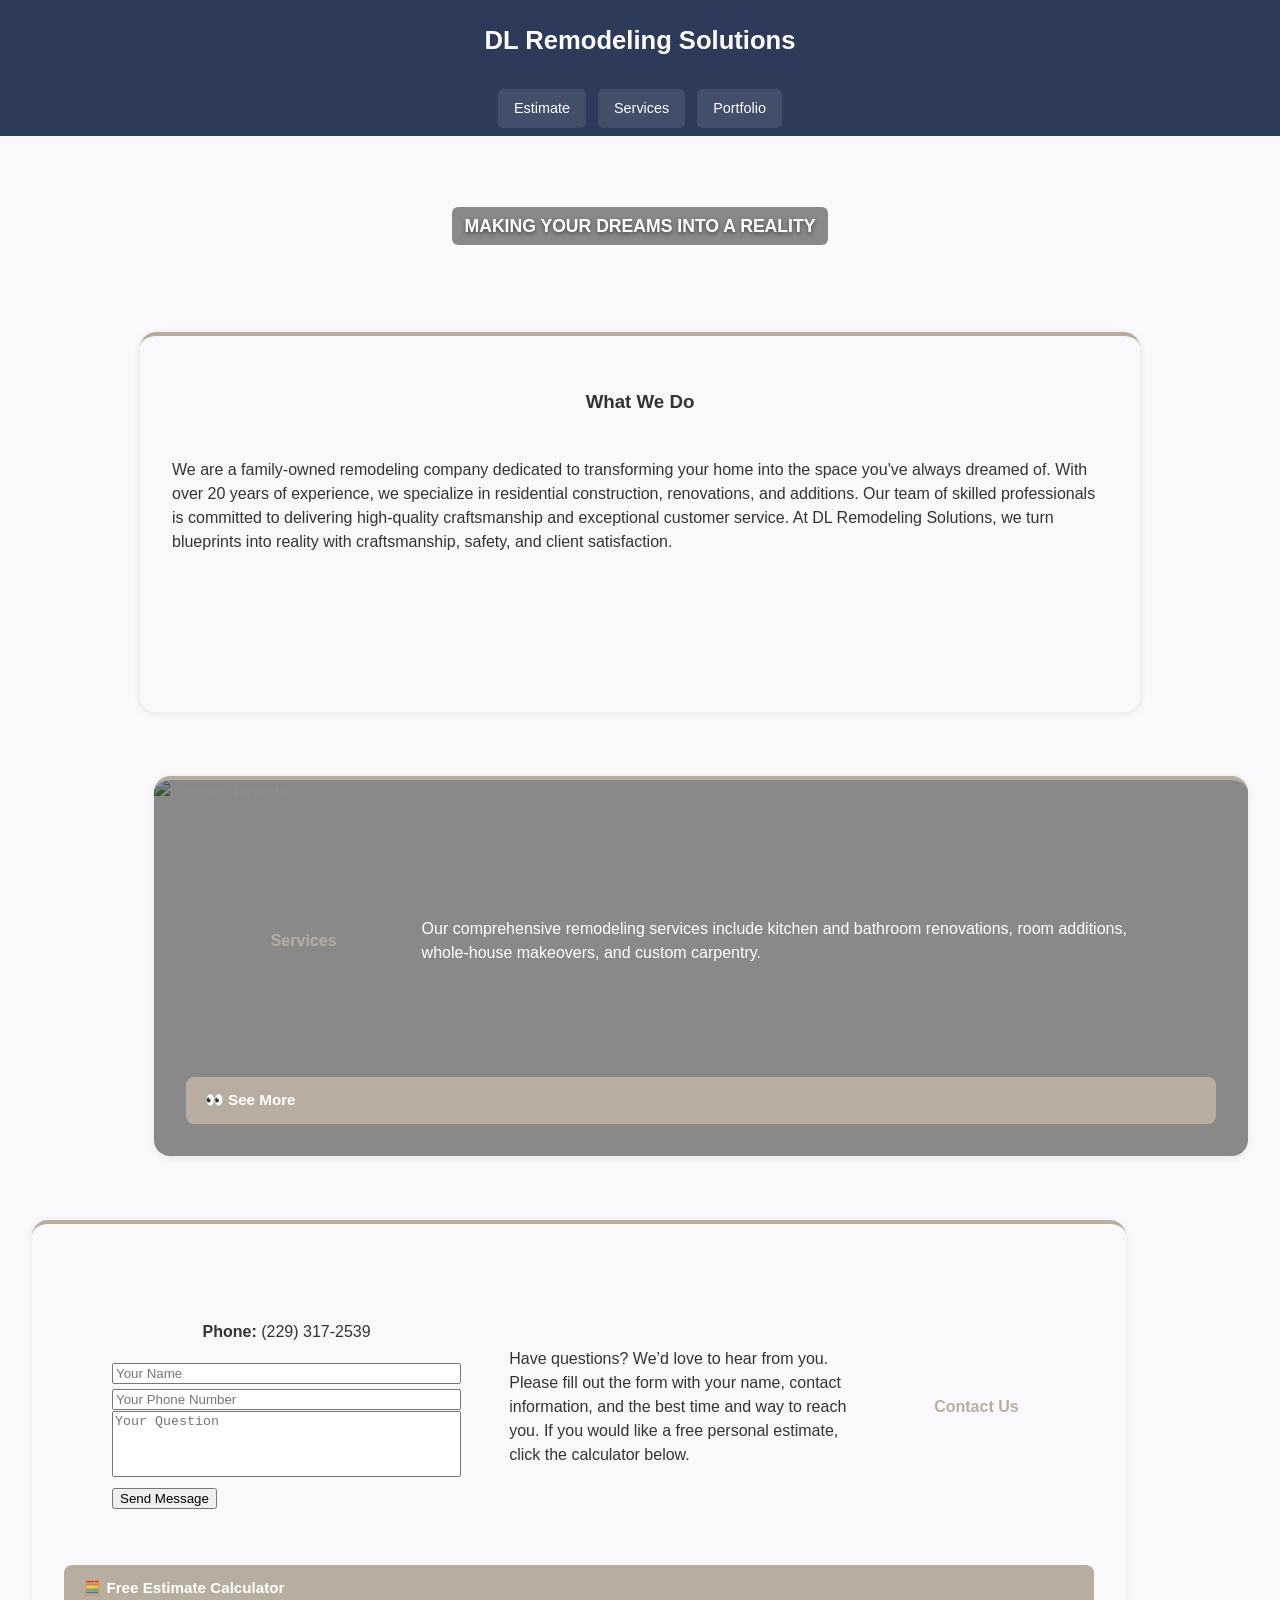
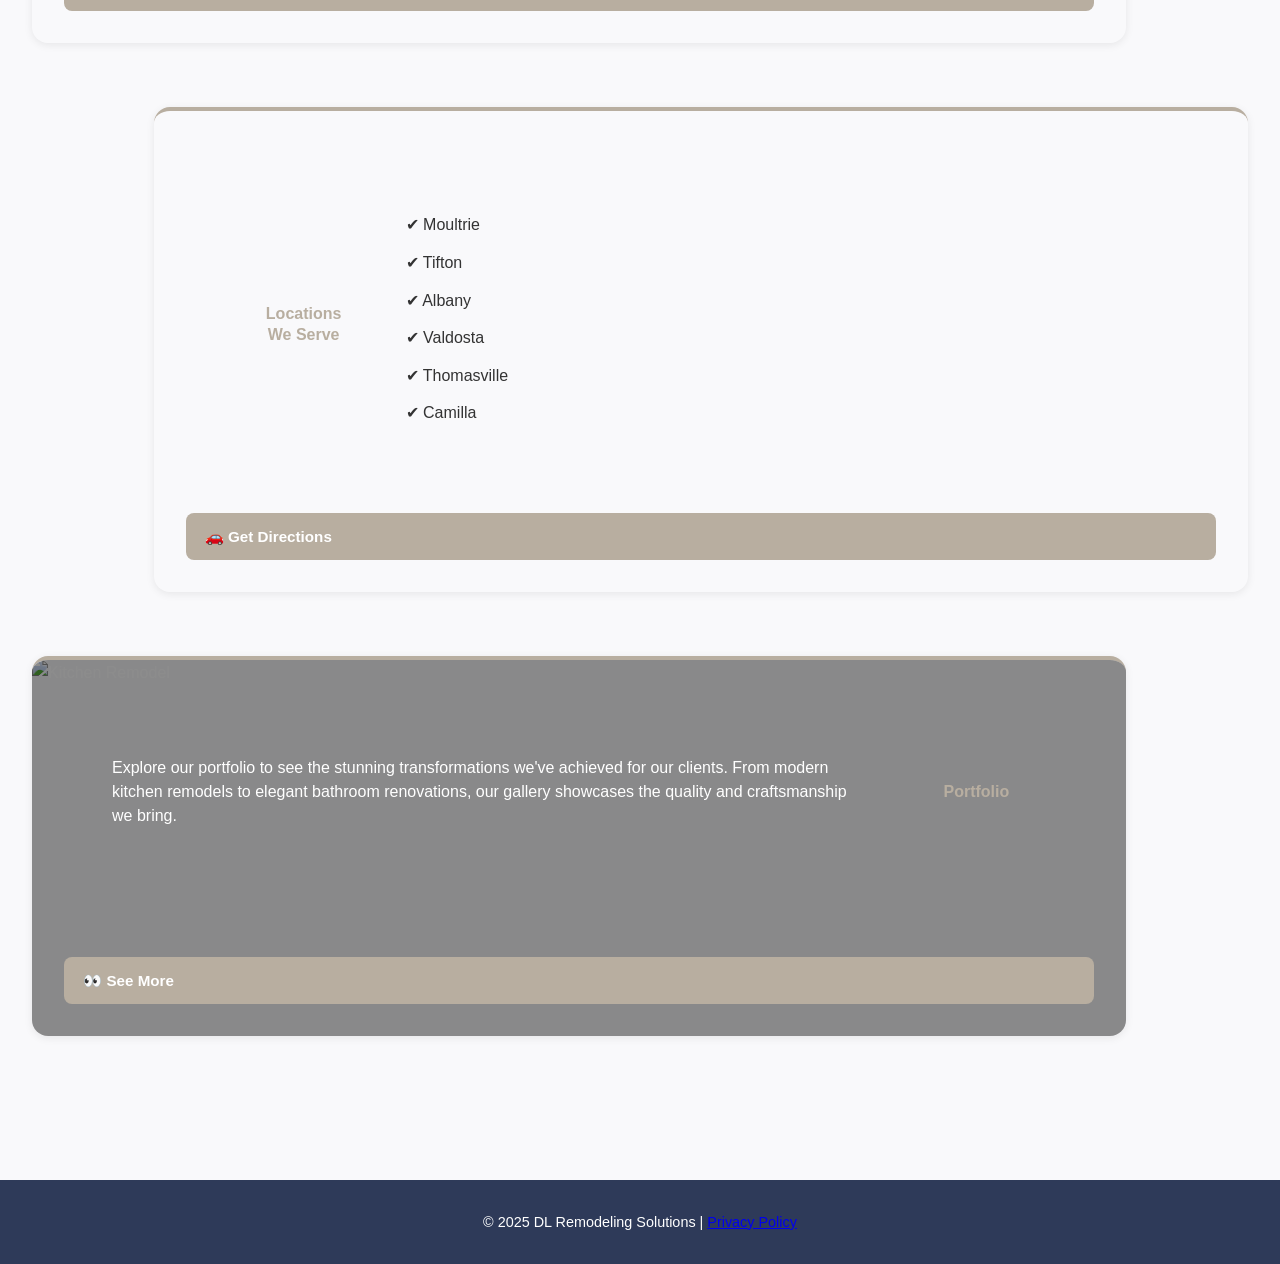
==== commit 0a2c9cd2: "Updated webpage changes" ====
--- a/index.html
+++ b/index.html
@@ -14,12 +14,9 @@
 
   <nav class="hero-nav">
     <a href="Estimate.html">Estimate</a>
-    <a href="Availability.html">Availability</a>
     <a href="Services.html">Services</a>
     <a href="Portfolio.html">Portfolio</a>
-    <!--<a href="template 3.html">Template 3</a>
-<a href="template 4.html">Template 4</a>
-<a href="template 5.html">Template 5</a> -->
+
   </nav>
 
   <section class="hero">
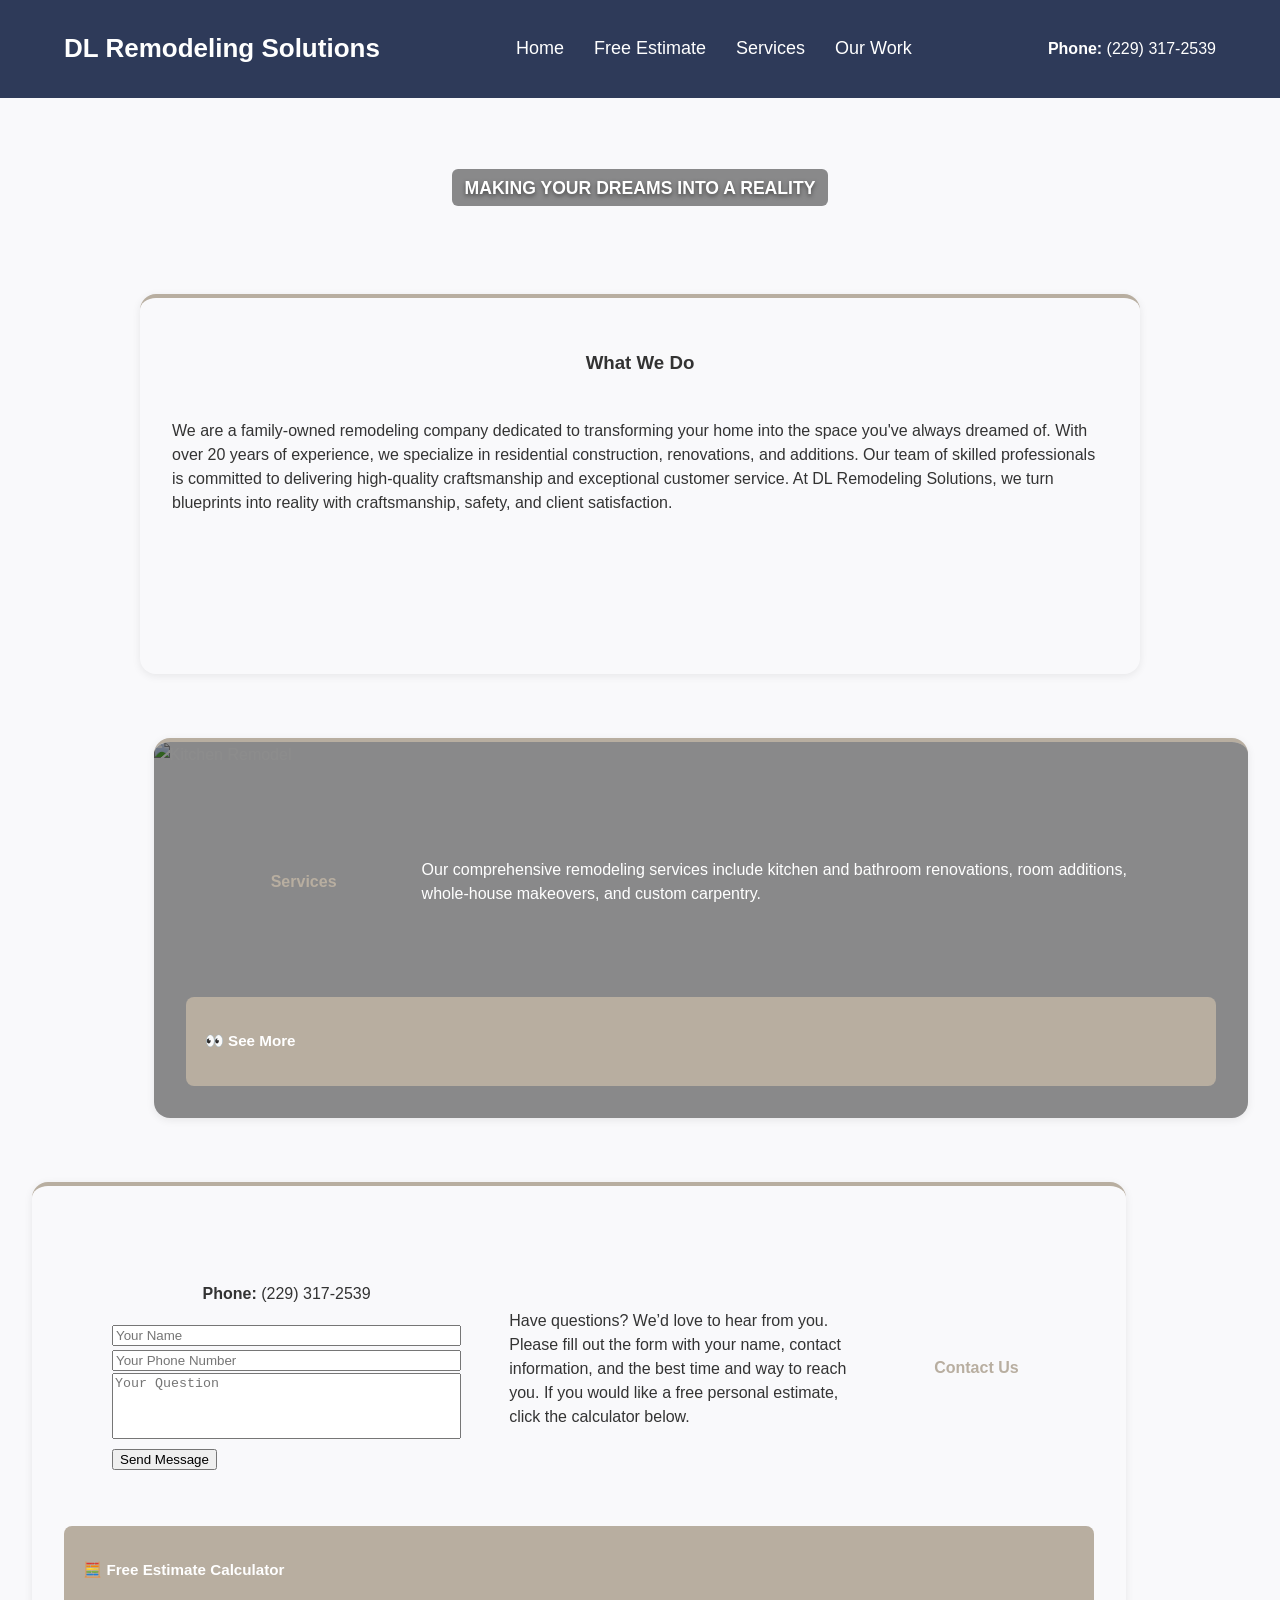
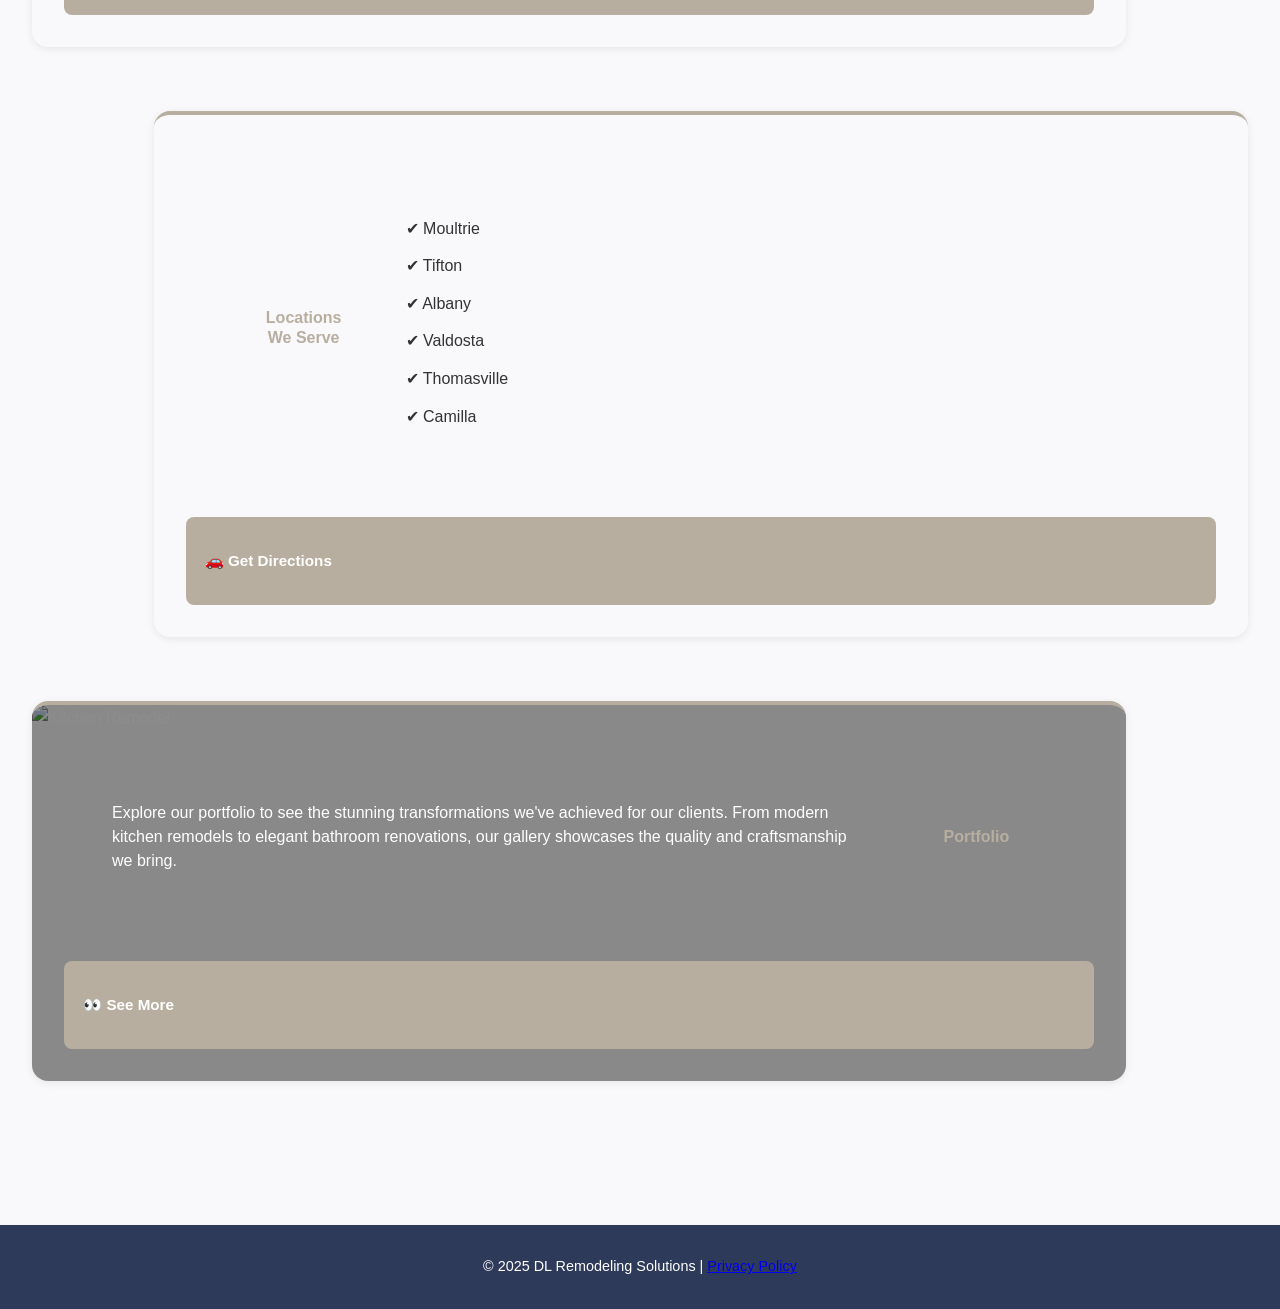
==== commit b186e968: "Update website layout and styling" ====
--- a/index.html
+++ b/index.html
@@ -8,17 +8,24 @@
 <link rel="stylesheet" href="Stylesheet.css">
 </head>
 <body>
-  <header>
-    <h1>DL Remodeling Solutions</h1>
-  </header>
+ <header class="main-header">
+    <div class="header-container">
 
-  <nav class="hero-nav">
-    <a href="Estimate.html">Estimate</a>
-    <a href="Services.html">Services</a>
-    <a href="Portfolio.html">Portfolio</a>
+        <div class="logo">
+            <a href="index.html">DL Remodeling Solutions</a>
+        </div>
 
-  </nav>
+        <nav class="navigation">
+            <a href="index.html">Home</a>
+            <a href="Estimate.html">Free Estimate</a>
+            <a href="Services.html">Services</a>
+            <a href="Portfolio.html">Our Work</a>
+        </nav>
 
+        <p class="contact-info">
+            <strong>Phone:</strong> (229) 317-2539
+    </div>
+</header>
   <section class="hero">
     <h2>MAKING YOUR DREAMS INTO A REALITY</h2>
   </section>
--- a/Stylesheet.css
+++ b/Stylesheet.css
@@ -42,47 +42,53 @@
    HEADER (TOP TITLE BAR)
    =============================== */
 
-header {
-  background: var(--header-bg);
-  color: white;
-  text-align: center;
-  padding: 1.25rem 1rem;
-}
-
 header h1 {
   margin: 0;
   font-size: 1.6rem;
 }
-
-/* ===============================
-   NAVIGATION BAR (LINKS)
-   =============================== */
-
-.hero-nav {
-  display: flex; /* puts links in a row */
-  justify-content: center;
-  gap: 0.75rem;
-  padding: 0.5rem;
-  background: var(--nav-bg);
-}
-
-/* nav links */
-.hero-nav a {
-  color: white;
-  text-decoration: none;
-  padding: 0.5rem 1rem;
-  border-radius: 0.35rem;
-  font-size: 0.9rem;
-
-  background: rgba(255, 255, 255, 0.1);
-  transition: 0.3s;
-}
-
-/* hover effect */
-.hero-nav a:hover {
-  background: rgba(255, 255, 255, 0.25);
-}
-
+/* Main Header */
+.main-header {
+    background-color: var(--header-bg);
+    padding: 20px 5%;
+}
+
+/* Align business name and navigation */
+.header-container {
+    display: flex;
+    justify-content: space-between;
+    align-items: center;
+    max-width: 1400px;
+    margin: 0 auto;
+}
+
+/* Business Name */
+.logo a {
+    color: white;
+    font-size: 26px;
+    font-weight: bold;
+    text-decoration: none;
+}
+
+.navigation {
+    display: flex;
+    align-items: center;
+    gap: 30px;
+}
+
+.navigation a {
+    color: white;
+    font-size: 18px;
+    text-decoration: none;
+    font-weight: 500;
+}
+
+.navigation a:hover {
+    color: #B9AD9E;
+}
+
+.contact-info {
+  color: white;
+}
 /* ===============================
    HERO (BIG IMAGE BANNER)
    =============================== */
@@ -425,7 +431,7 @@
   display: inline-block;
   margin-top: auto;
 
-  padding: 0.7rem 1.2rem;
+  padding: 2rem 1.2rem;
   background: var(--accent);
   color: white;
 
